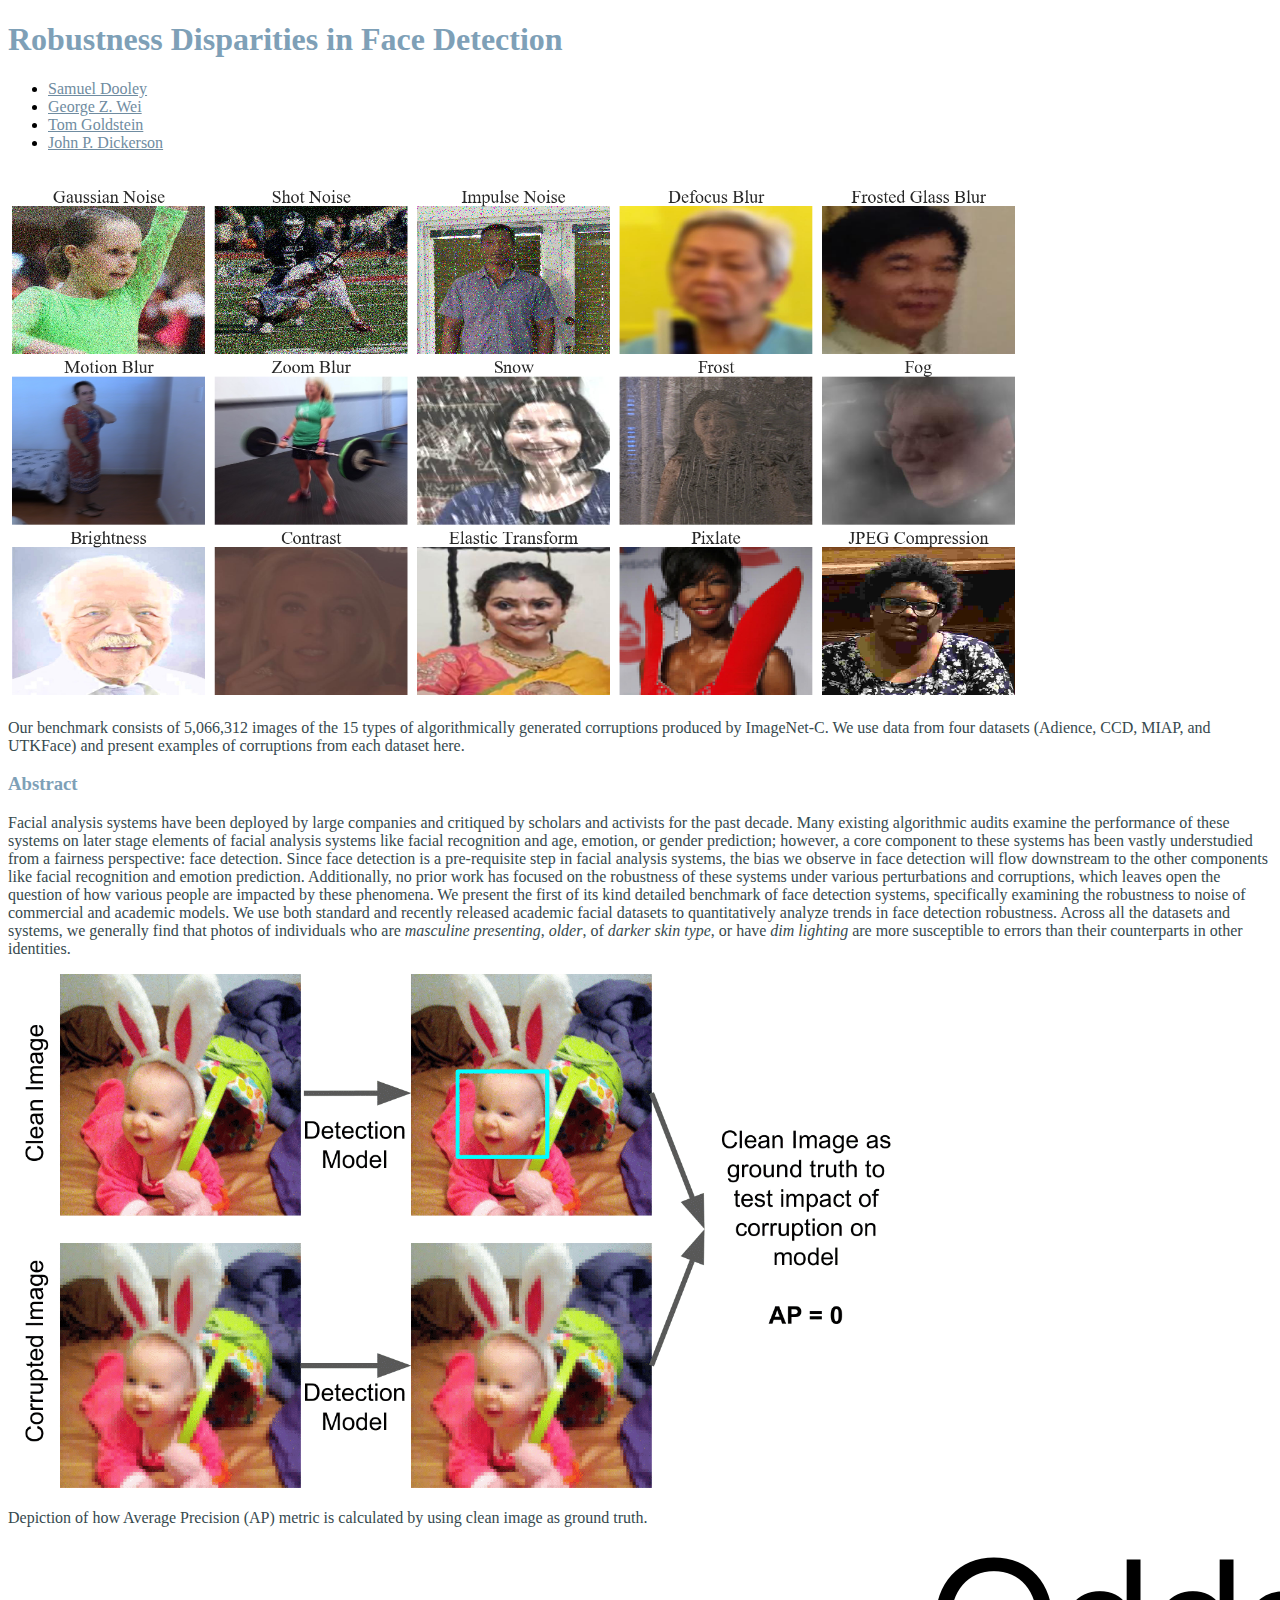
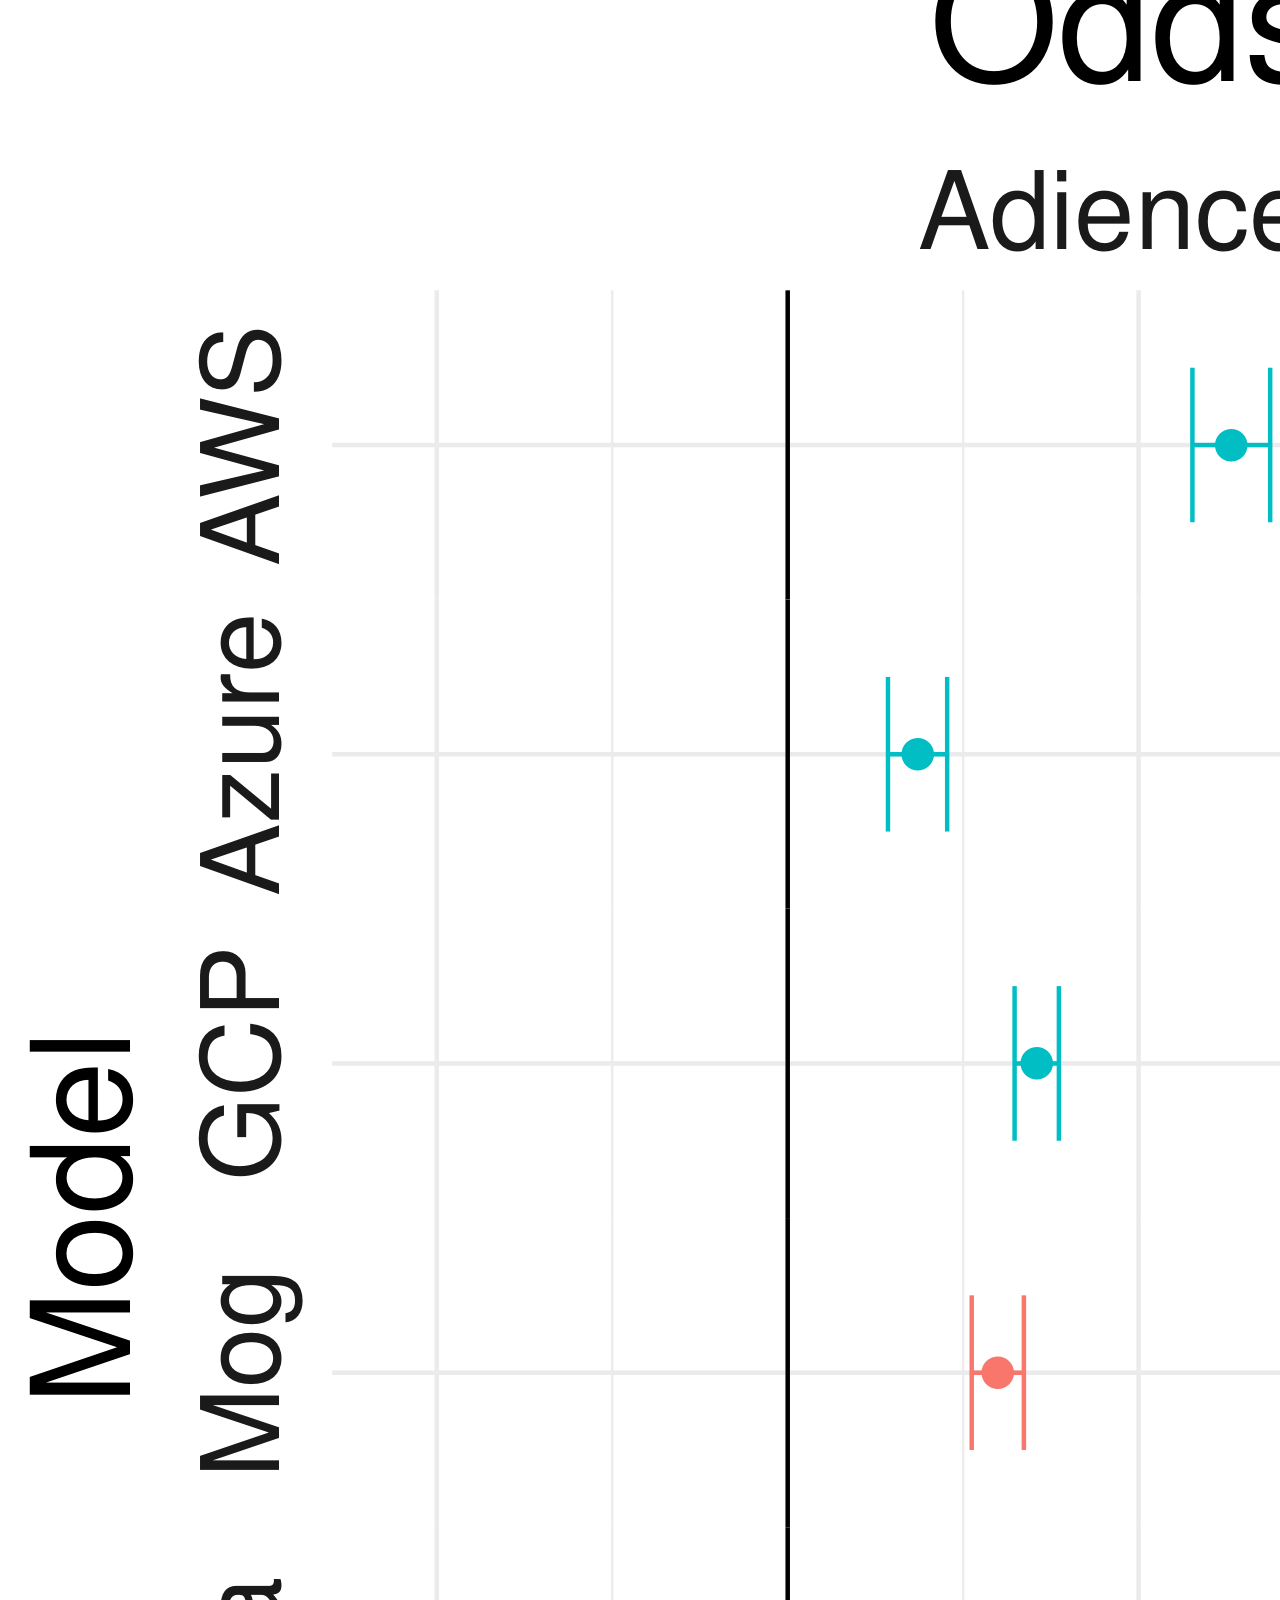
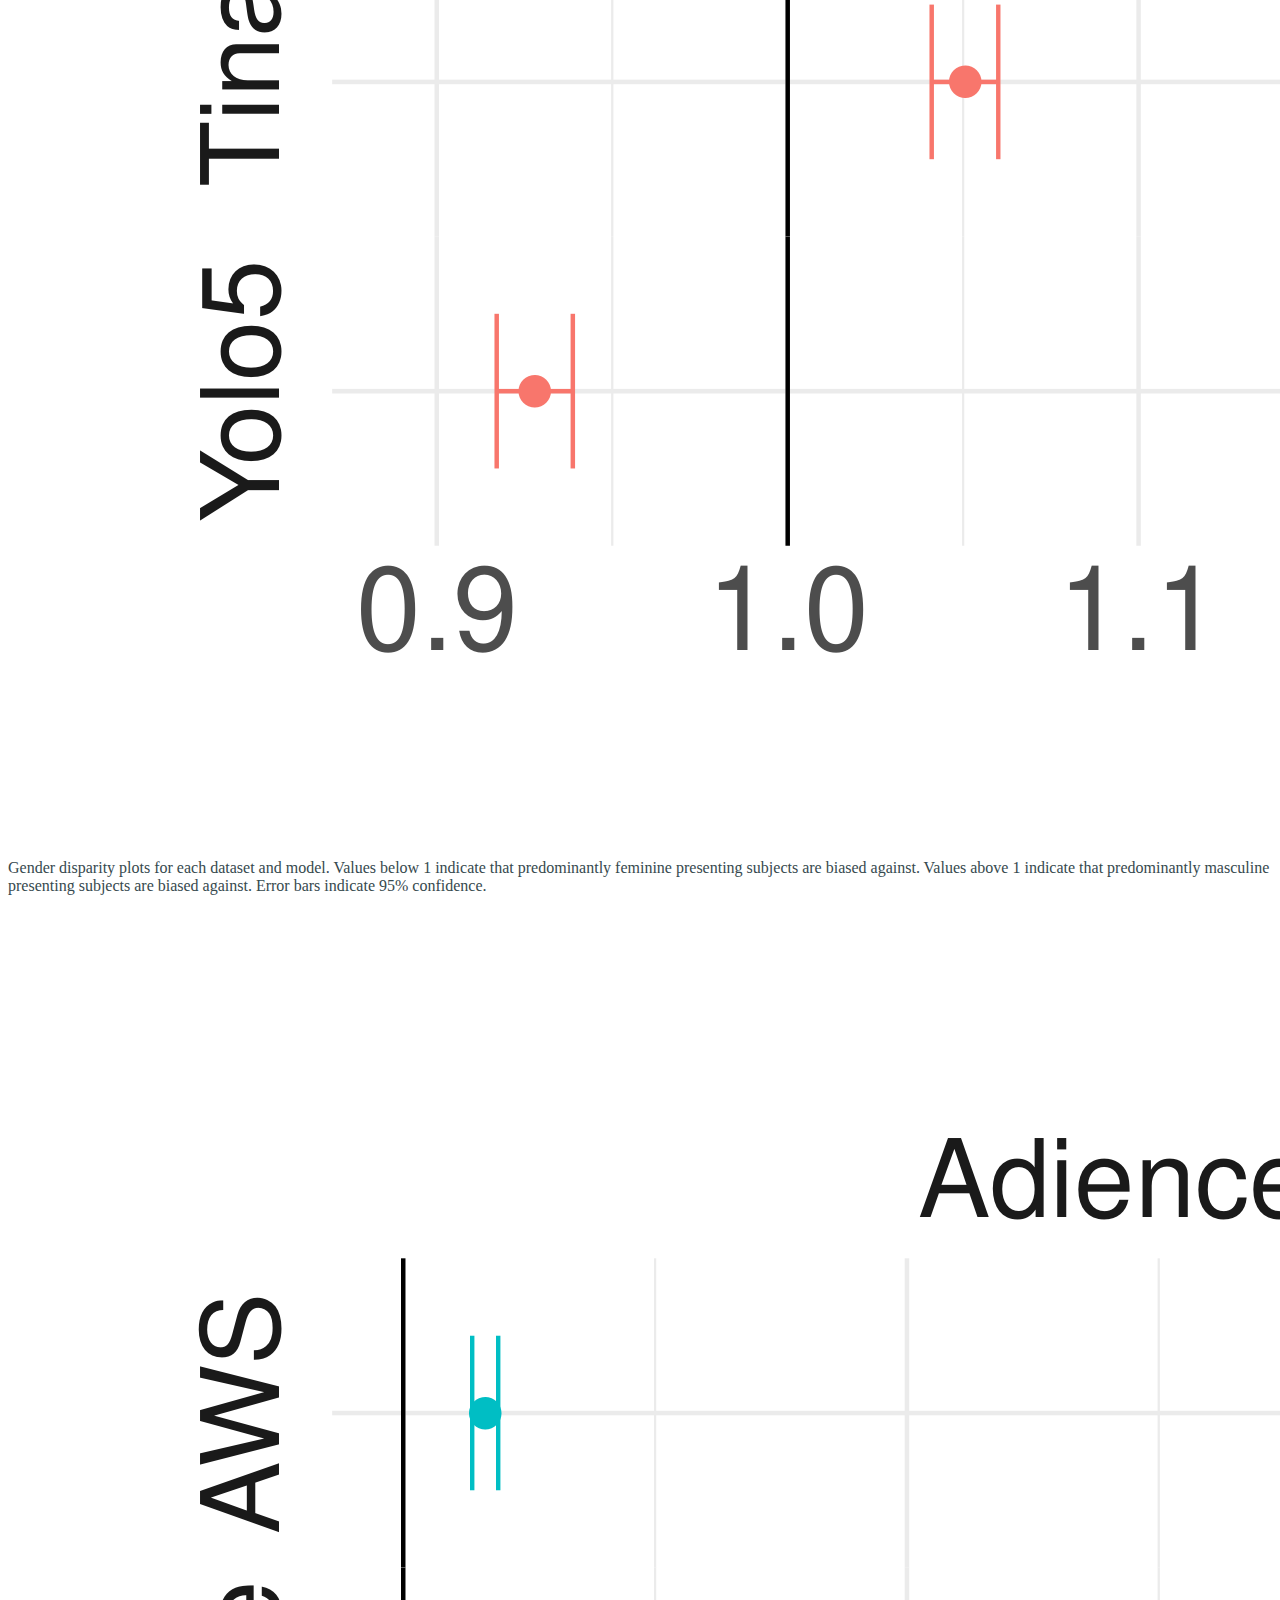
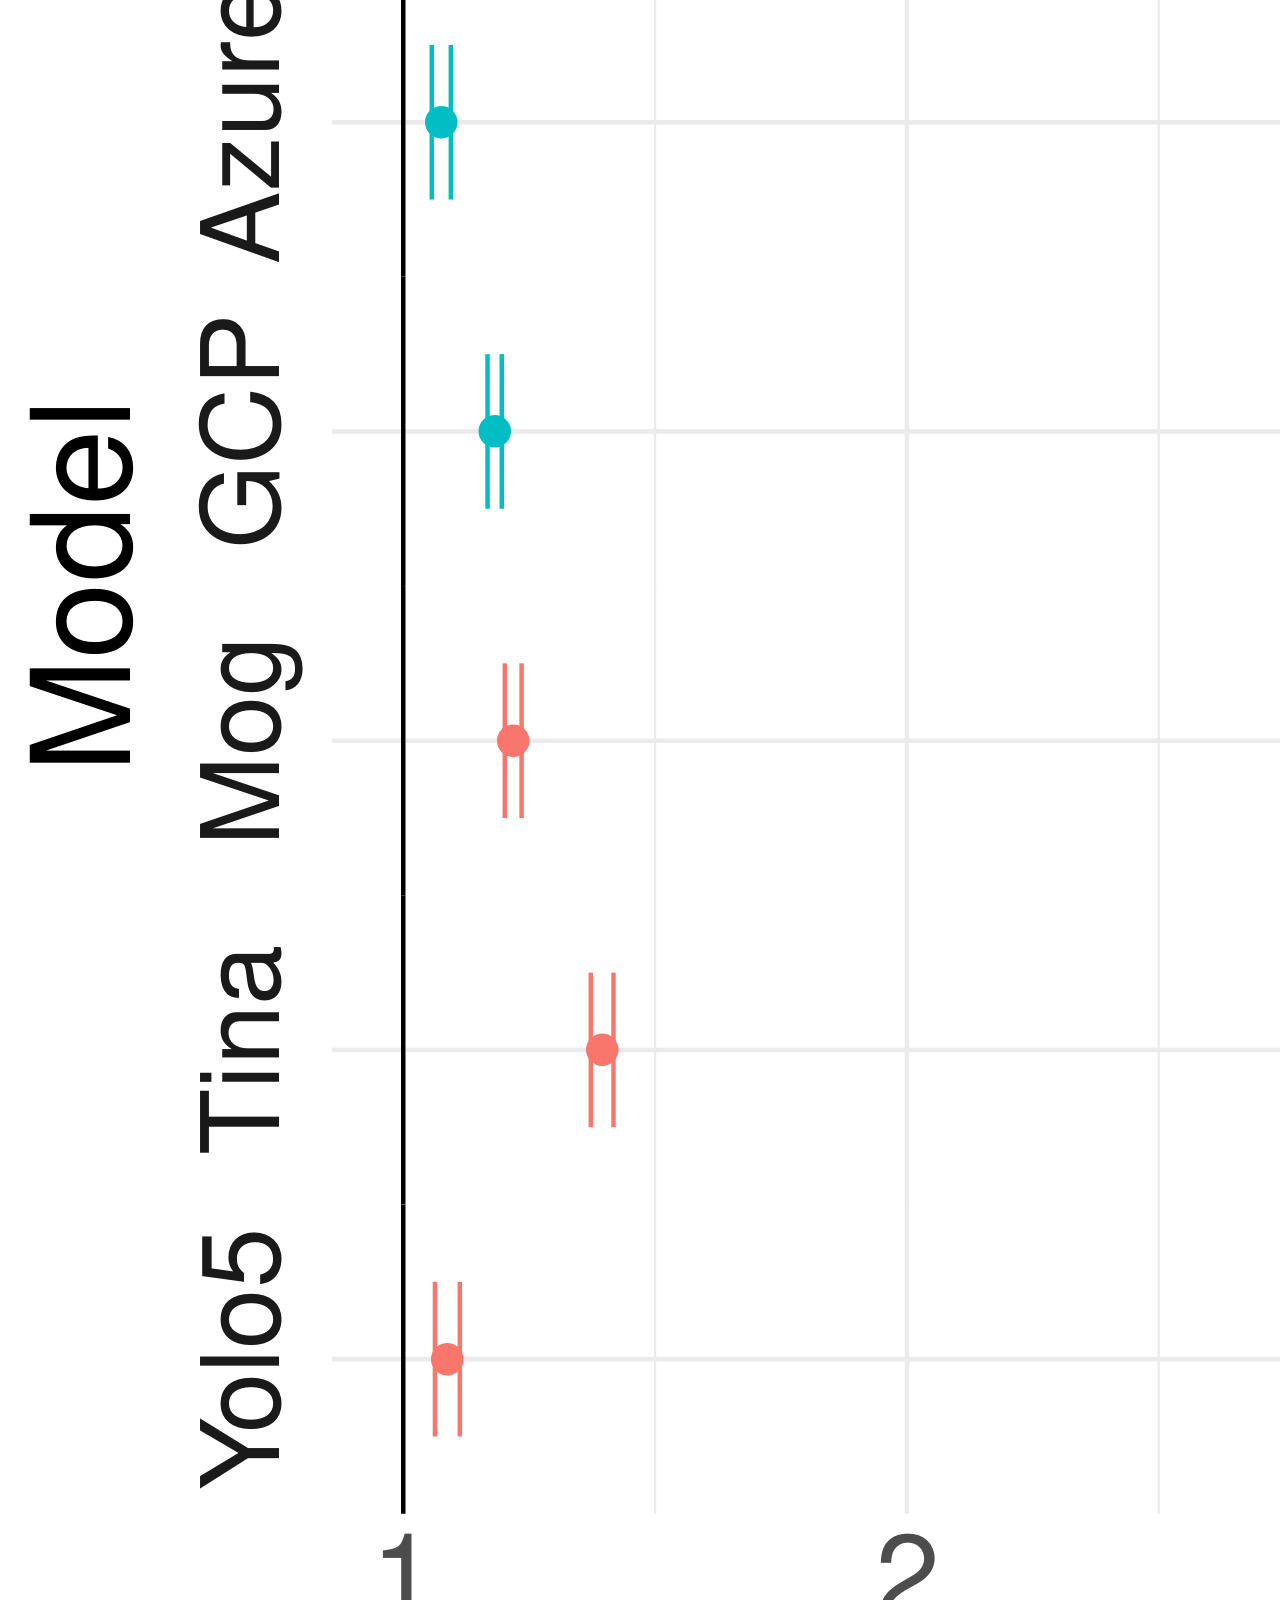
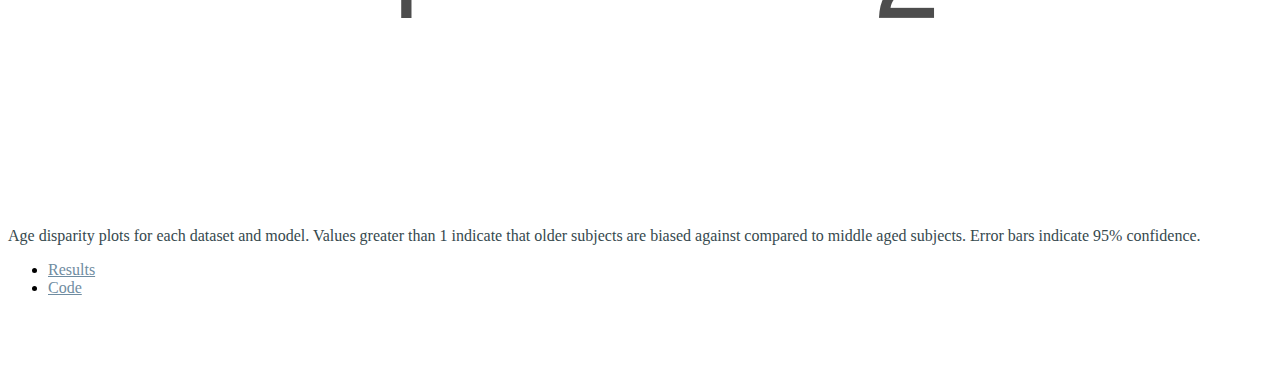
==== docs/index.html @ b77a5ca9 "Aggregated code" ====
<!DOCTYPE html>
<html lang="en">
  <head>
    <meta charset="UTF-8" />
    <meta http-equiv="X-UA-Compatible" content="IE=edge" />
    <meta name="viewport" content="width=device-width, initial-scale=1.0" />

    <!-- Bootstrap 5 -->
    <link
      href="https://cdn.jsdelivr.net/npm/bootstrap@5.0.2/dist/css/bootstrap.min.css"
      rel="stylesheet"
      integrity="sha384-EVSTQN3/azprG1Anm3QDgpJLIm9Nao0Yz1ztcQTwFspd3yD65VohhpuuCOmLASjC"
      crossorigin="anonymous"
    />
    <script
      src="https://cdn.jsdelivr.net/npm/bootstrap@5.0.2/dist/js/bootstrap.bundle.min.js"
      integrity="sha384-MrcW6ZMFYlzcLA8Nl+NtUVF0sA7MsXsP1UyJoMp4YLEuNSfAP+JcXn/tWtIaxVXM"
      crossorigin="anonymous"
      defer
    ></script>

    <!-- Additional styles -->
    <link rel="stylesheet" href="./styles.css" />
  </head>

  <body>
    <div class="container">
      <div class="row justify-content-center">
        <h1 class="display-5 text-center">
          Robustness Disparities in Face Detection
        </h1>
        <div class="col-12 col-sm-7">
          <ul class="nav nav-fill">
            <li class="nav-item">
              <a class="nav-link" href="http://www.cs.umd.edu/~sdooley1/">
                Samuel Dooley
              </a>
            </li>
            <li class="nav-item">
              <a
                class="nav-link"
                href="https://www.linkedin.com/in/gzhihongwei/"
              >
                George Z. Wei
              </a>
            </li>
            <li class="nav-item">
              <a class="nav-link" href="https://www.cs.umd.edu/~tomg/"
                >Tom Goldstein</a
              >
            </li>
            <li class="nav-item">
              <a class="nav-link" href="http://jpdickerson.com">
                John P. Dickerson
              </a>
            </li>
          </ul>
          <br />
          <img
            src="./figures/combined.png"
            alt="Figure showing the different corruptions used"
            class="img-fluid mx-auto d-block"
            style="max-width: 80%"
          />
          <p class="text-muted fst-italic">
            Our benchmark consists of 5,066,312 images of the 15 types of
            algorithmically generated corruptions produced by ImageNet-C. We use
            data from four datasets (Adience, CCD, MIAP, and UTKFace) and
            present examples of corruptions from each dataset here.
          </p>
          <h3 class="display-6 text-center">Abstract</h3>
          <p class="fs-5">
            Facial analysis systems have been deployed by large companies and
            critiqued by scholars and activists for the past decade. Many
            existing algorithmic audits examine the performance of these systems
            on later stage elements of facial analysis systems like facial
            recognition and age, emotion, or gender prediction; however, a core
            component to these systems has been vastly understudied from a
            fairness perspective: face detection. Since face detection is a
            pre-requisite step in facial analysis systems, the bias we observe
            in face detection will flow downstream to the other components like
            facial recognition and emotion prediction. Additionally, no prior
            work has focused on the robustness of these systems under various
            perturbations and corruptions, which leaves open the question of how
            various people are impacted by these phenomena. We present the first
            of its kind detailed benchmark of face detection systems,
            specifically examining the robustness to noise of commercial and
            academic models. We use both standard and recently released academic
            facial datasets to quantitatively analyze trends in face detection
            robustness. Across all the datasets and systems, we generally find
            that photos of individuals who are <em>masculine presenting</em>,
            <em>older</em>, of <em>darker skin type</em>, or have
            <em>dim lighting</em> are more susceptible to errors than their
            counterparts in other identities.
          </p>

          <img
            src="./figures/AP.png"
            alt="Figure explaining the Average Precision metric used"
            class="img-fluid mx-auto d-block"
            style="max-width: 70%"
          />
          <p class="text-muted fst-italic">
            Depiction of how Average Precision (AP) metric is calculated by
            using clean image as ground truth.
          </p>
          <img
            src="./figures/OR_gender_combined_AP.png"
            alt="Figure showing the odds ratio plots for all systems on all datasets, focusing on gender (gender binary)"
            class="img-fluid mx-auto d-block"
          />
          <p class="text-muted fst-italic">
            Gender disparity plots for each dataset and model. Values below 1
            indicate that predominantly feminine presenting subjects are biased
            against. Values above 1 indicate that predominantly masculine
            presenting subjects are biased against. Error bars indicate 95%
            confidence.
          </p>
          <img
            src="./figures/OR_age_combined_AP.png"
            alt="Figure showing the odds ratio plots for all systems on all datasets, focusing on age"
            class="img-fluid mx-auto d-block"
          />
          <p class="text-muted fst-italic">
            Age disparity plots for each dataset and model. Values greater than
            1 indicate that older subjects are biased against compared to middle
            aged subjects. Error bars indicate 95% confidence.
          </p>
          <ul class="nav nav-tabs justify-content-center">
            <li class="nav-item">
              <a class="nav-link" href="./results">Results</a>
            </li>
            <li class="nav-item">
              <a class="nav-link" href="https://github.com/dooleys/robustness">
                Code
              </a>
            </li>
          </ul>
        </div>
      </div>
    </div>
  </body>
</html>
---- docs/styles.css ----
:root {
    --heading: #7EA0B7;
    --link: #6F8CA1;
    --link-active: #597081;
    --caption: #9EB9D1;
    --text: #36494E;
}

.c3-line {
    stroke-width: 2px;
}

.c3-title {
    font-family: var(--bs-font-sans-serif);
    font-size: 20px;
    fill: var(--heading);
}

.domain {
    stroke-width: 1.2px;
    fill: var(--text);
}

.tick {
    font-size: 14px;
    fill: var(--text);
}

.c3-legend-item text {
    fill: var(--text);
}

.display-7 {
    font-size: calc(1.325rem + 1vw);
    font-weight: 300;
    line-height: 1.2;
}

body {
    padding-bottom: 50px;
}

.nav-tabs {
    border-bottom: 0;
}

.nav-tabs .nav-link {
    border-radius: 0.25rem;
}

[class*="display-"] {
    color: var(--heading);
}

.nav-link {
    color: var(--link);
}

.nav-link:active, .nav-link:hover {
    color: var(--link-active);
}

p, .form-control {
    color: var(--text);
}
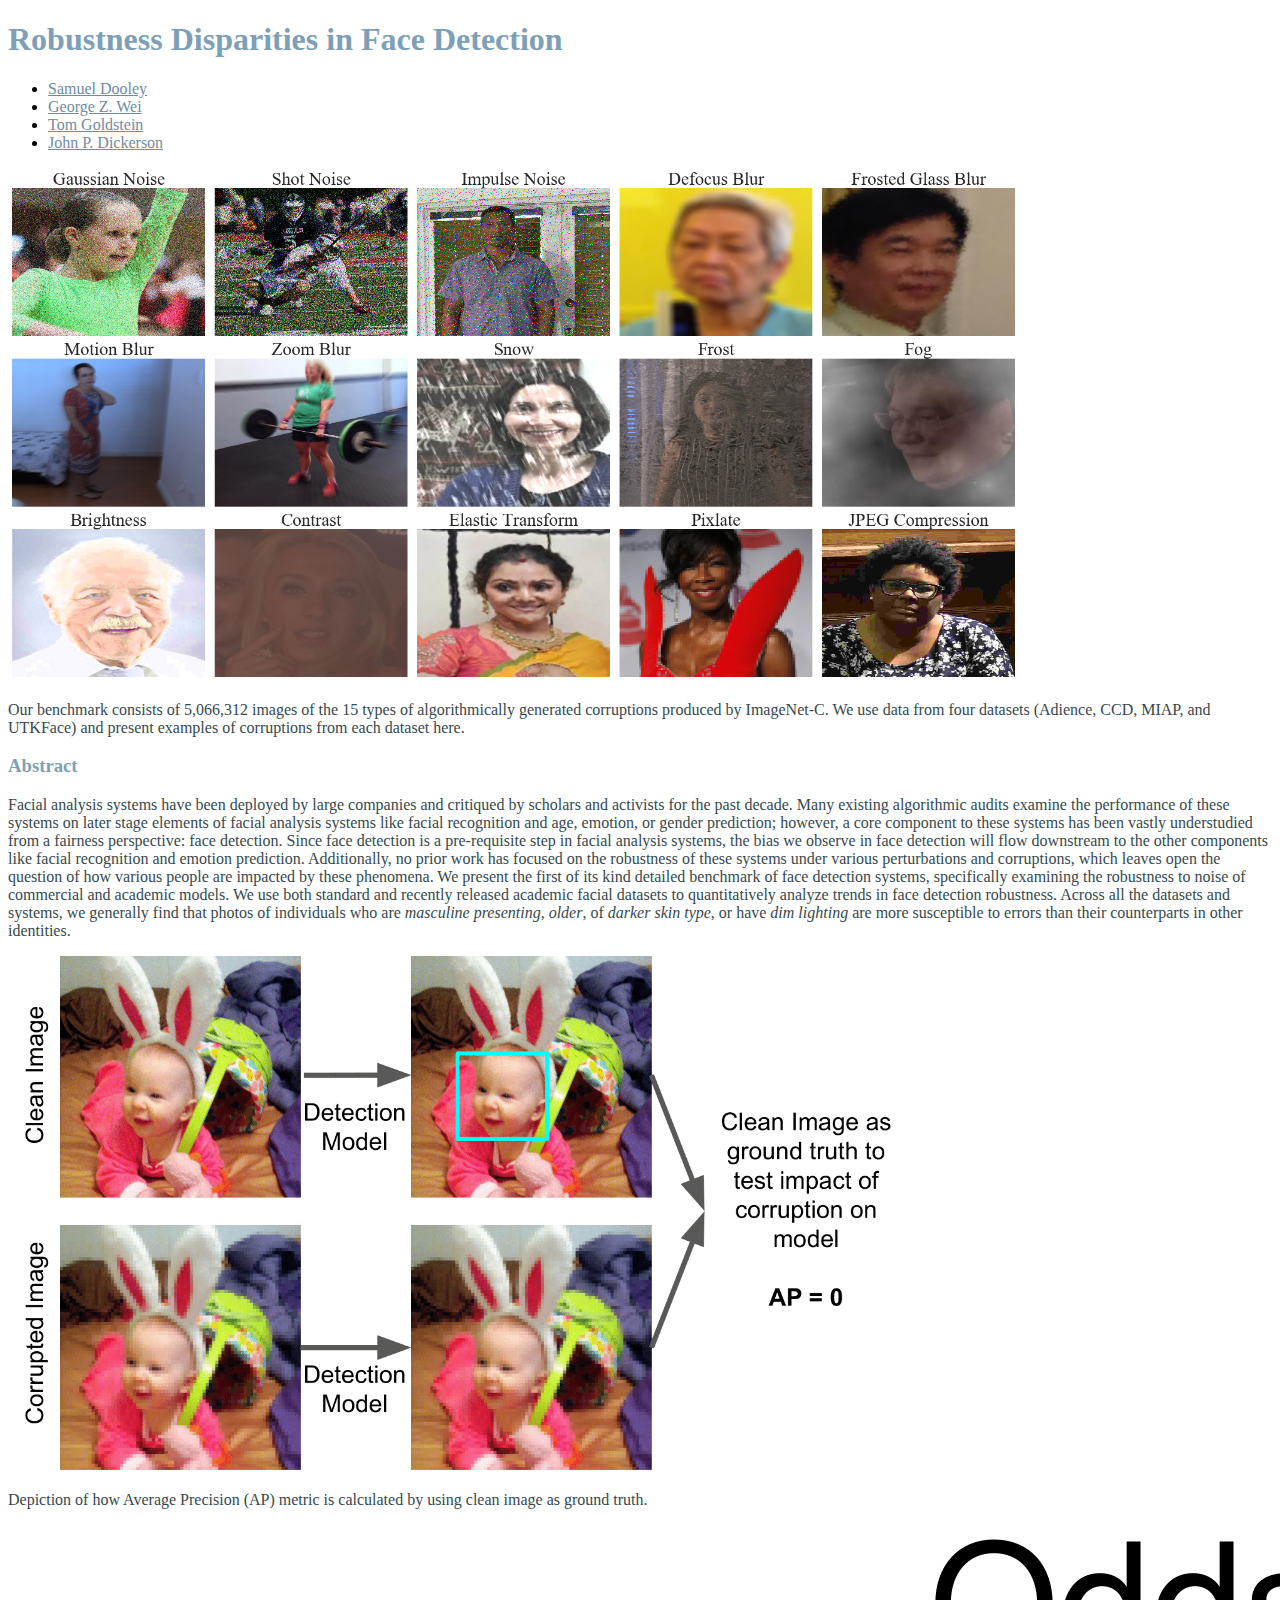
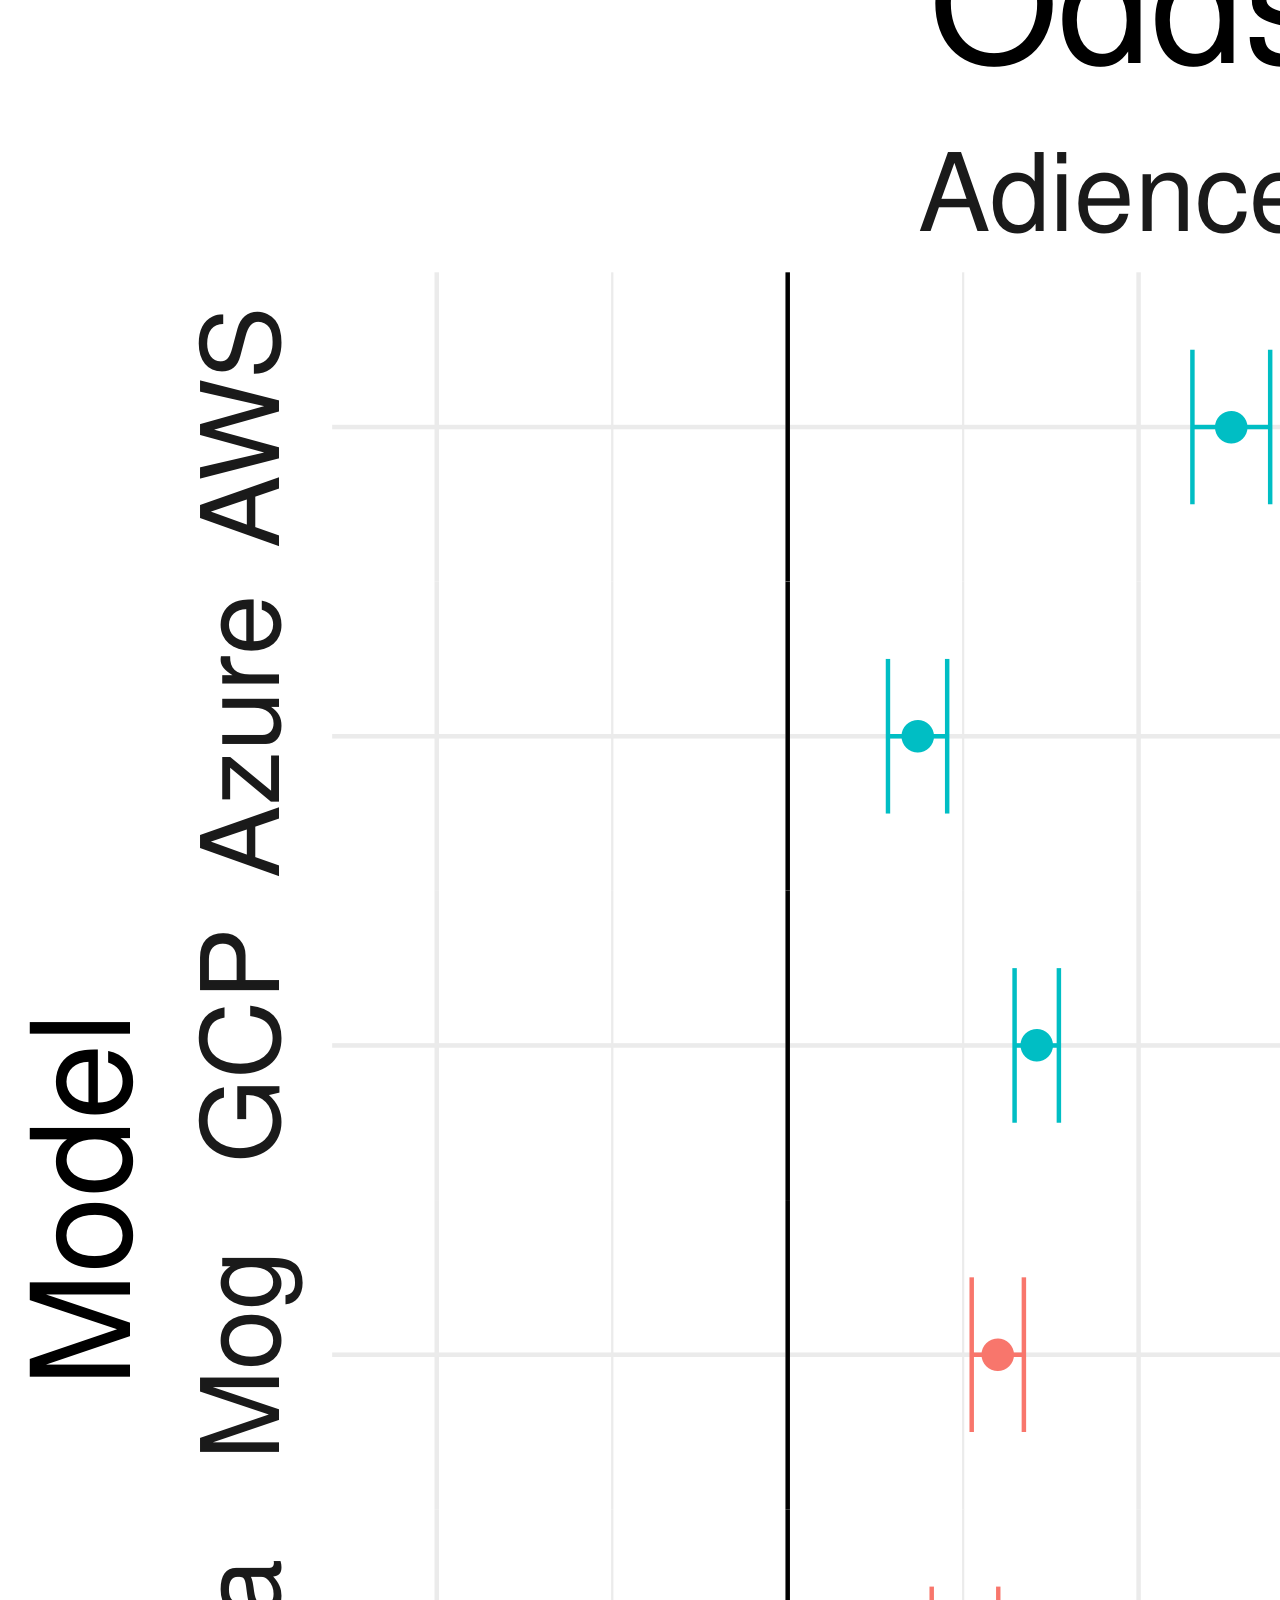
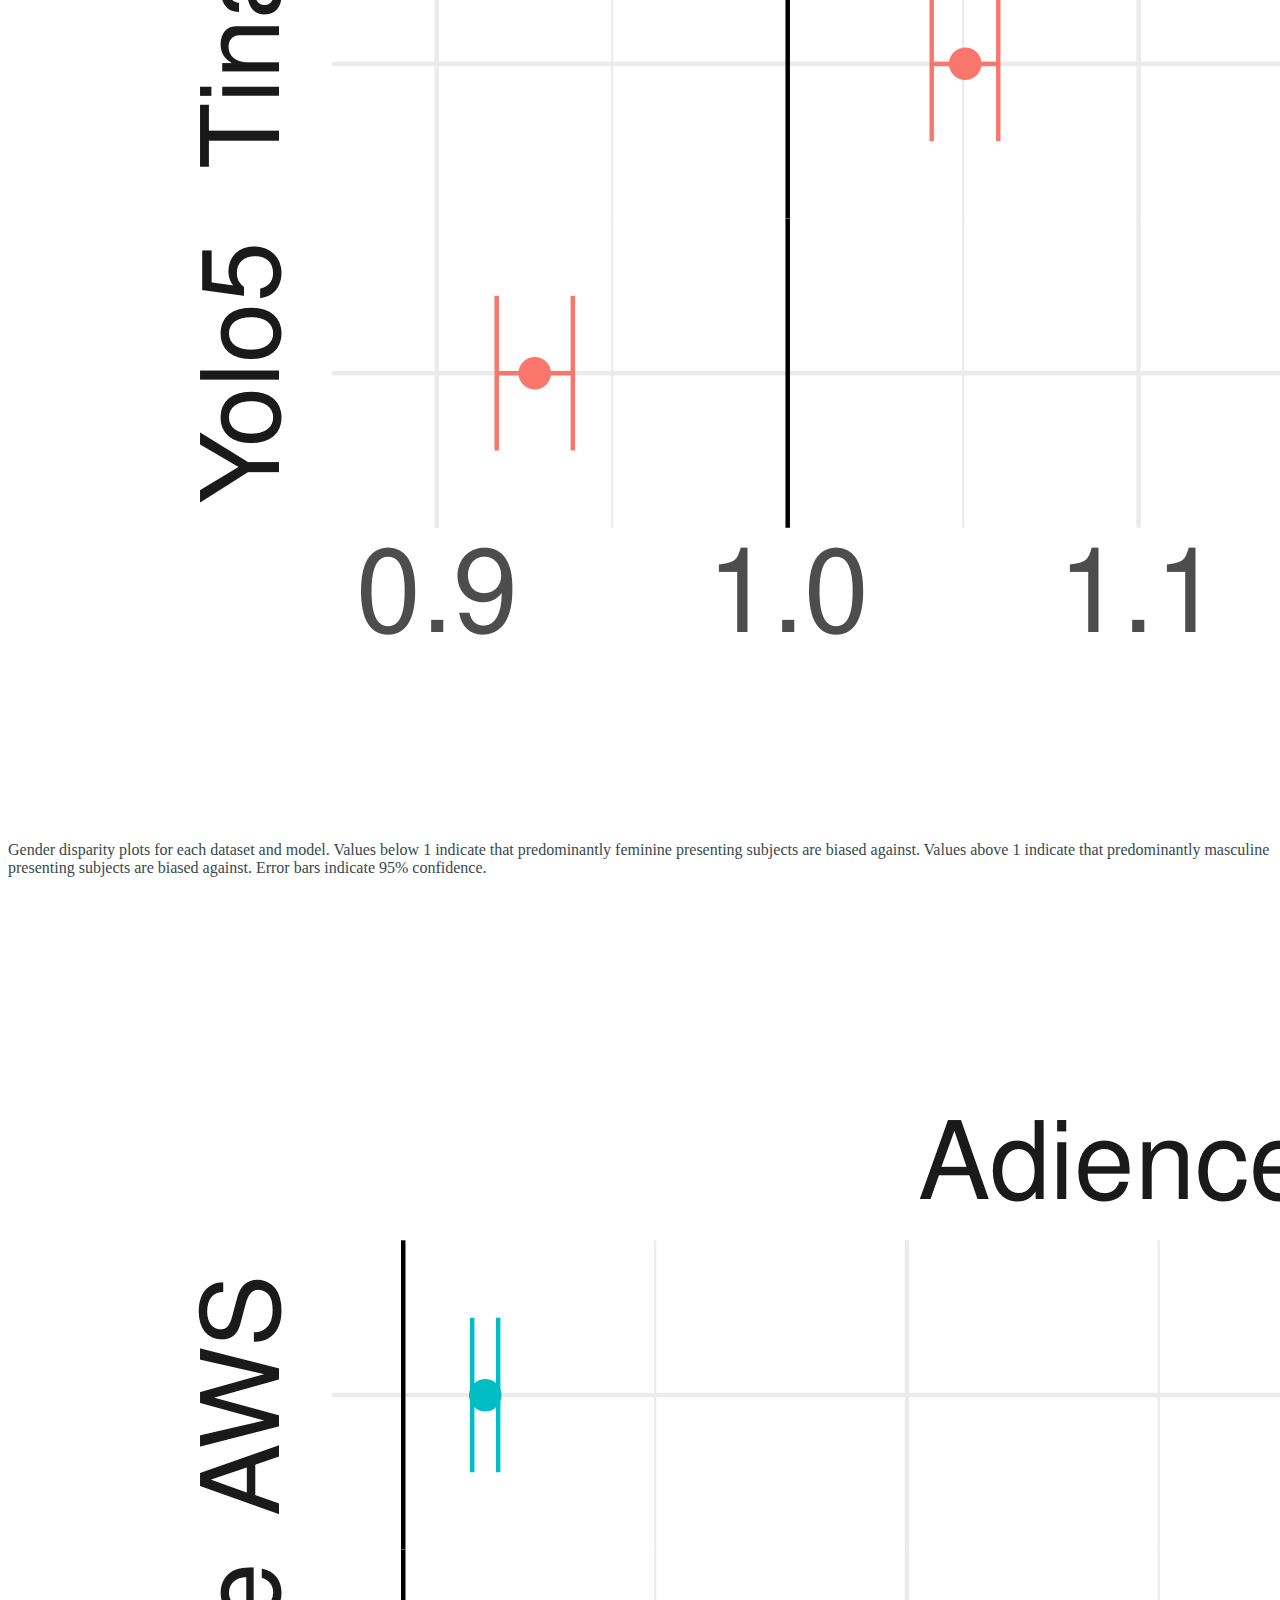
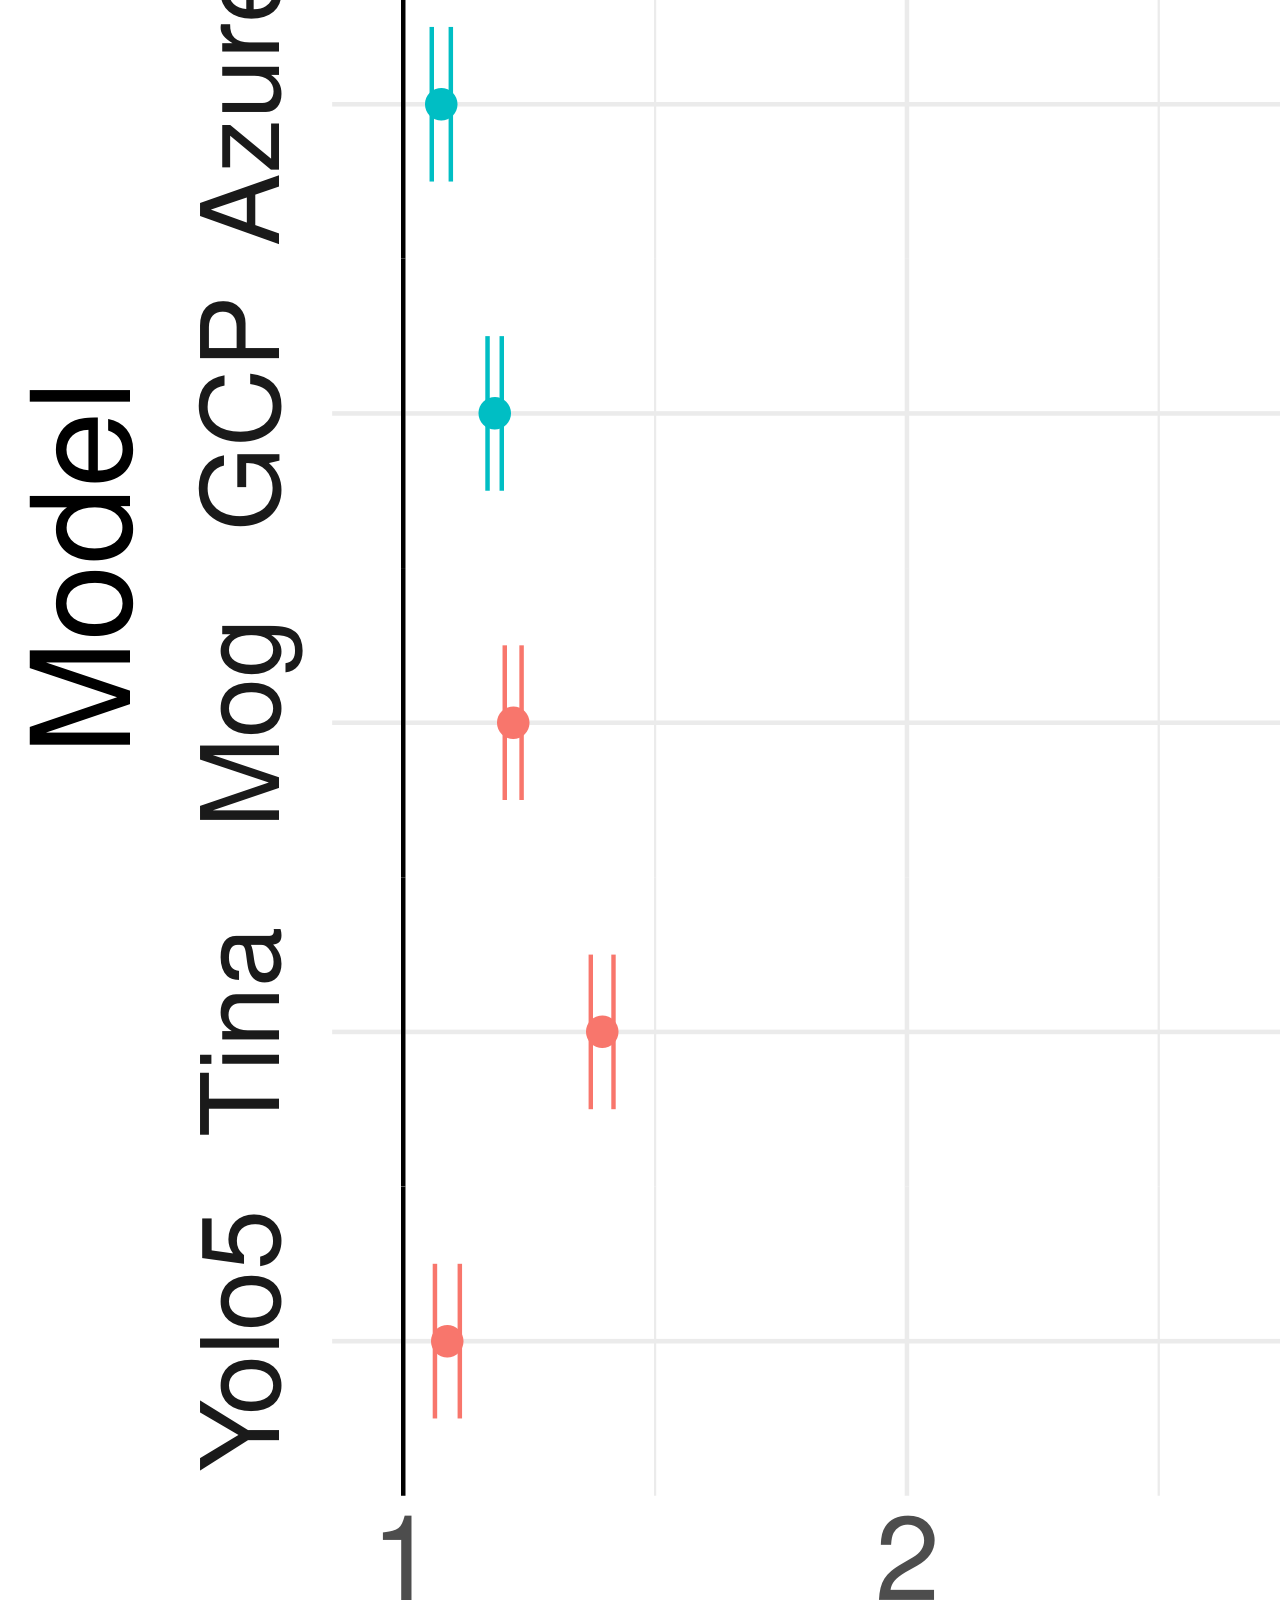
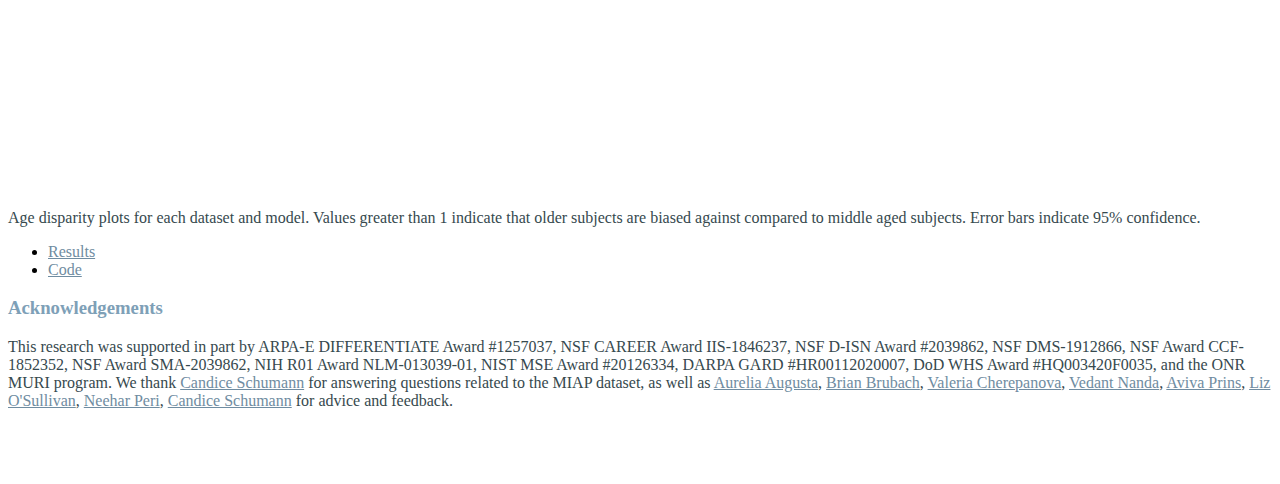
==== commit 36649905: "Updated CSS and added acknowledgements" ====
--- a/docs/index.html
+++ b/docs/index.html
@@ -32,30 +32,32 @@
         <div class="col-12 col-sm-7">
           <ul class="nav nav-fill">
             <li class="nav-item">
-              <a class="nav-link" href="http://www.cs.umd.edu/~sdooley1/">
-                Samuel Dooley
-              </a>
+              <a
+                class="nav-link robustness-link"
+                href="http://www.cs.umd.edu/~sdooley1/"
+                >Samuel Dooley</a
+              >
             </li>
             <li class="nav-item">
               <a
-                class="nav-link"
+                class="nav-link robustness-link"
                 href="https://www.linkedin.com/in/gzhihongwei/"
+                >George Z. Wei</a
               >
-                George Z. Wei
-              </a>
             </li>
             <li class="nav-item">
-              <a class="nav-link" href="https://www.cs.umd.edu/~tomg/"
+              <a
+                class="nav-link robustness-link"
+                href="https://www.cs.umd.edu/~tomg/"
                 >Tom Goldstein</a
               >
             </li>
             <li class="nav-item">
-              <a class="nav-link" href="http://jpdickerson.com">
-                John P. Dickerson
-              </a>
+              <a class="nav-link robustness-link" href="http://jpdickerson.com"
+                >John P. Dickerson</a
+              >
             </li>
           </ul>
-          <br />
           <img
             src="./figures/combined.png"
             alt="Figure showing the different corruptions used"
@@ -128,14 +130,54 @@
           </p>
           <ul class="nav nav-tabs justify-content-center">
             <li class="nav-item">
-              <a class="nav-link" href="./results">Results</a>
+              <a class="nav-link robustness-link" href="./results">Results</a>
             </li>
             <li class="nav-item">
-              <a class="nav-link" href="https://github.com/dooleys/robustness">
-                Code
-              </a>
+              <a
+                class="nav-link robustness-link"
+                href="https://github.com/dooleys/robustness"
+                >Code</a
+              >
             </li>
           </ul>
+          <h3 class="display-6 text-center">Acknowledgements</h3>
+          <p class="fs-5">
+            This research was supported in part by ARPA-E DIFFERENTIATE Award
+            #1257037, NSF CAREER Award IIS-1846237, NSF D-ISN Award #2039862,
+            NSF DMS-1912866, NSF Award CCF-1852352, NSF Award SMA-2039862, NIH
+            R01 Award NLM-013039-01, NIST MSE Award #20126334, DARPA GARD
+            #HR00112020007, DoD WHS Award #HQ003420F0035, and the ONR MURI
+            program. We thank
+            <a class="robustness-link" href="https://www.cs.umd.edu/~schumann/"
+              >Candice Schumann</a
+            >
+            for answering questions related to the MIAP dataset, as well as
+            <a href="https://www.aeva.dev/" class="robustness-link"
+              >Aurelia Augusta</a
+            >,
+            <a href="https://bbrubach.github.io/" class="robustness-link"
+              >Brian Brubach</a
+            >,
+            <a href="https://www.vcherepanova.com/" class="robustness-link"
+              >Valeria Cherepanova</a
+            >,
+            <a href="hhttps://nvedant07.github.io/" class="robustness-link"
+              >Vedant Nanda</a
+            >,
+            <a href="https://avivaprins.com/" class="robustness-link"
+              >Aviva Prins</a
+            >,
+            <a href="https://www.lizjosullivan.com/" class="robustness-link"
+              >Liz O'Sullivan</a
+            >,
+            <a href="http://www.neeharperi.com/" class="robustness-link"
+              >Neehar Peri</a
+            >,
+            <a class="robustness-link" href="https://www.cs.umd.edu/~schumann/"
+              >Candice Schumann</a
+            >
+            for advice and feedback.
+          </p>
         </div>
       </div>
     </div>
--- a/docs/styles.css
+++ b/docs/styles.css
@@ -40,11 +40,15 @@
     padding-bottom: 50px;
 }
 
+.nav {
+    margin-bottom: 1em;
+}
+
 .nav-tabs {
     border-bottom: 0;
 }
 
-.nav-tabs .nav-link {
+.nav-tabs .robustness-link {
     border-radius: 0.25rem;
 }
 
@@ -52,11 +56,11 @@
     color: var(--heading);
 }
 
-.nav-link {
+.robustness-link {
     color: var(--link);
 }
 
-.nav-link:active, .nav-link:hover {
+.robustness-link:active, .robustness-link:hover {
     color: var(--link-active);
 }
 
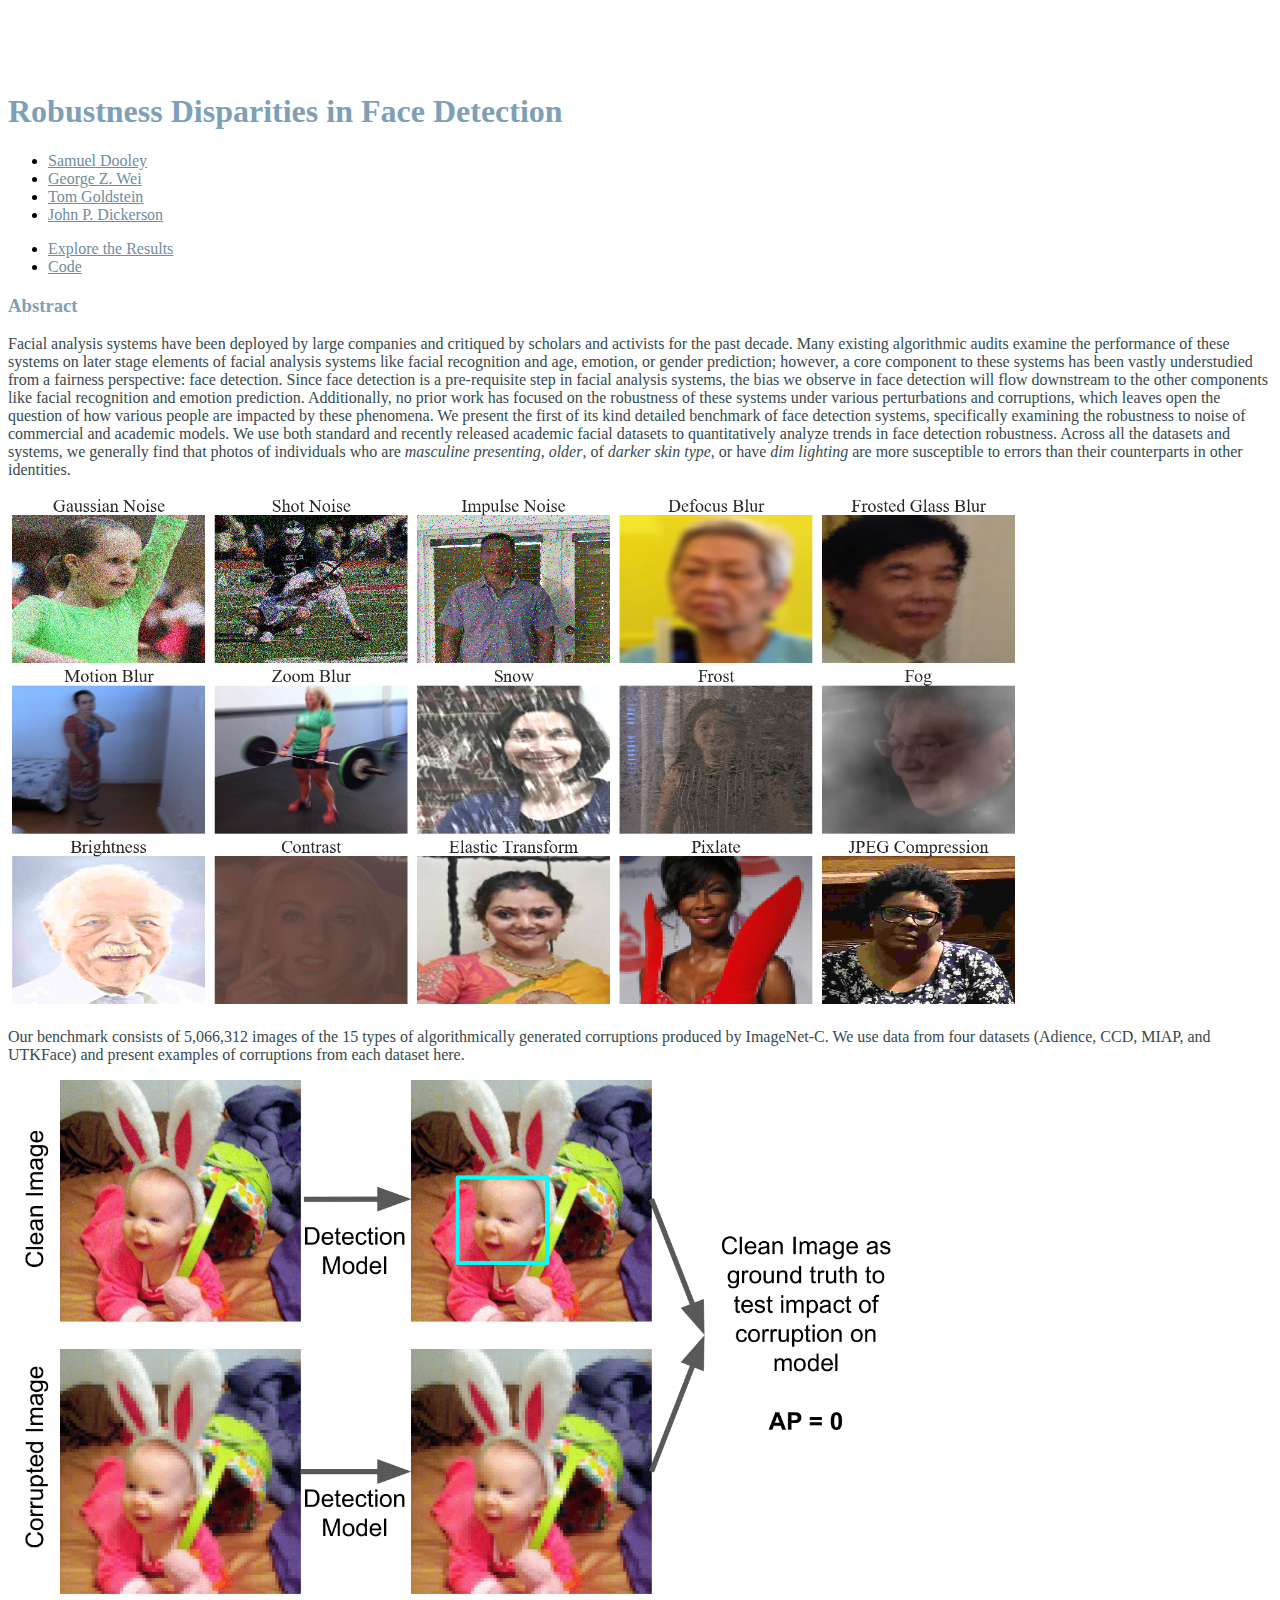
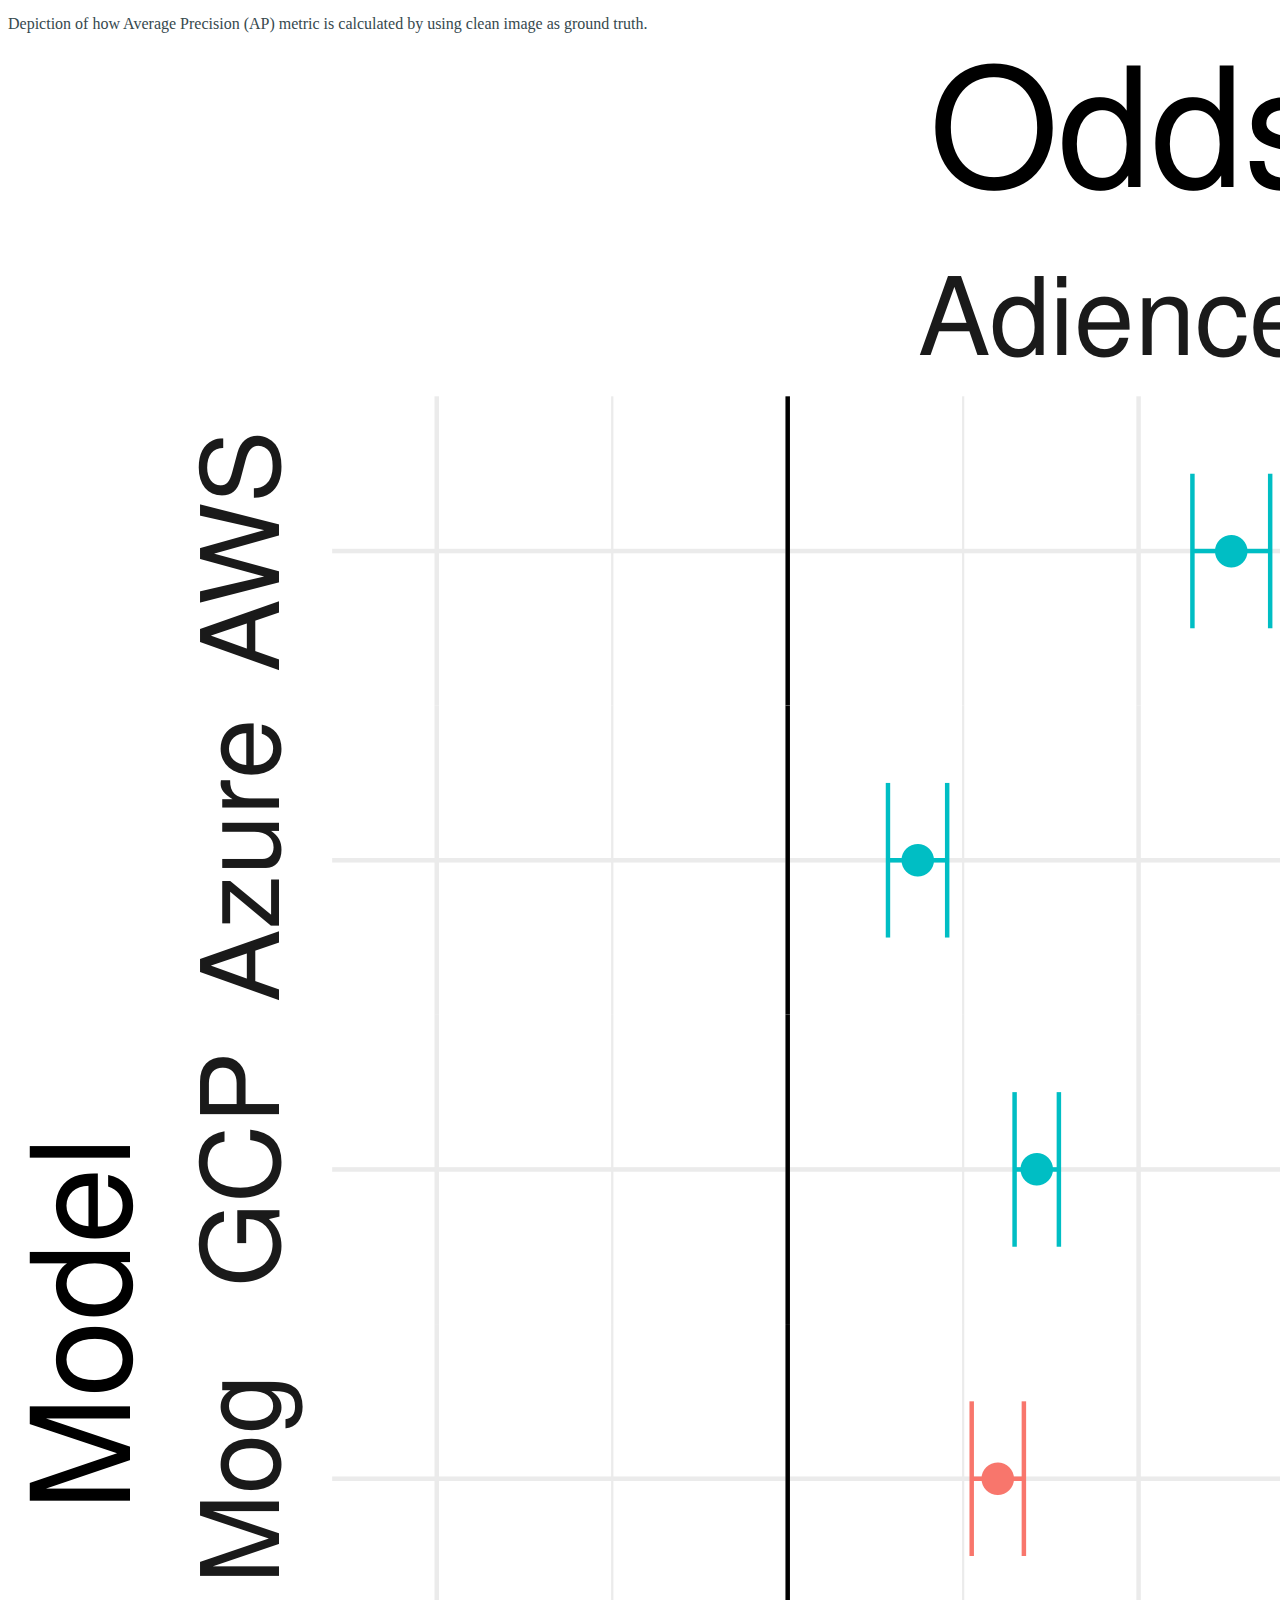
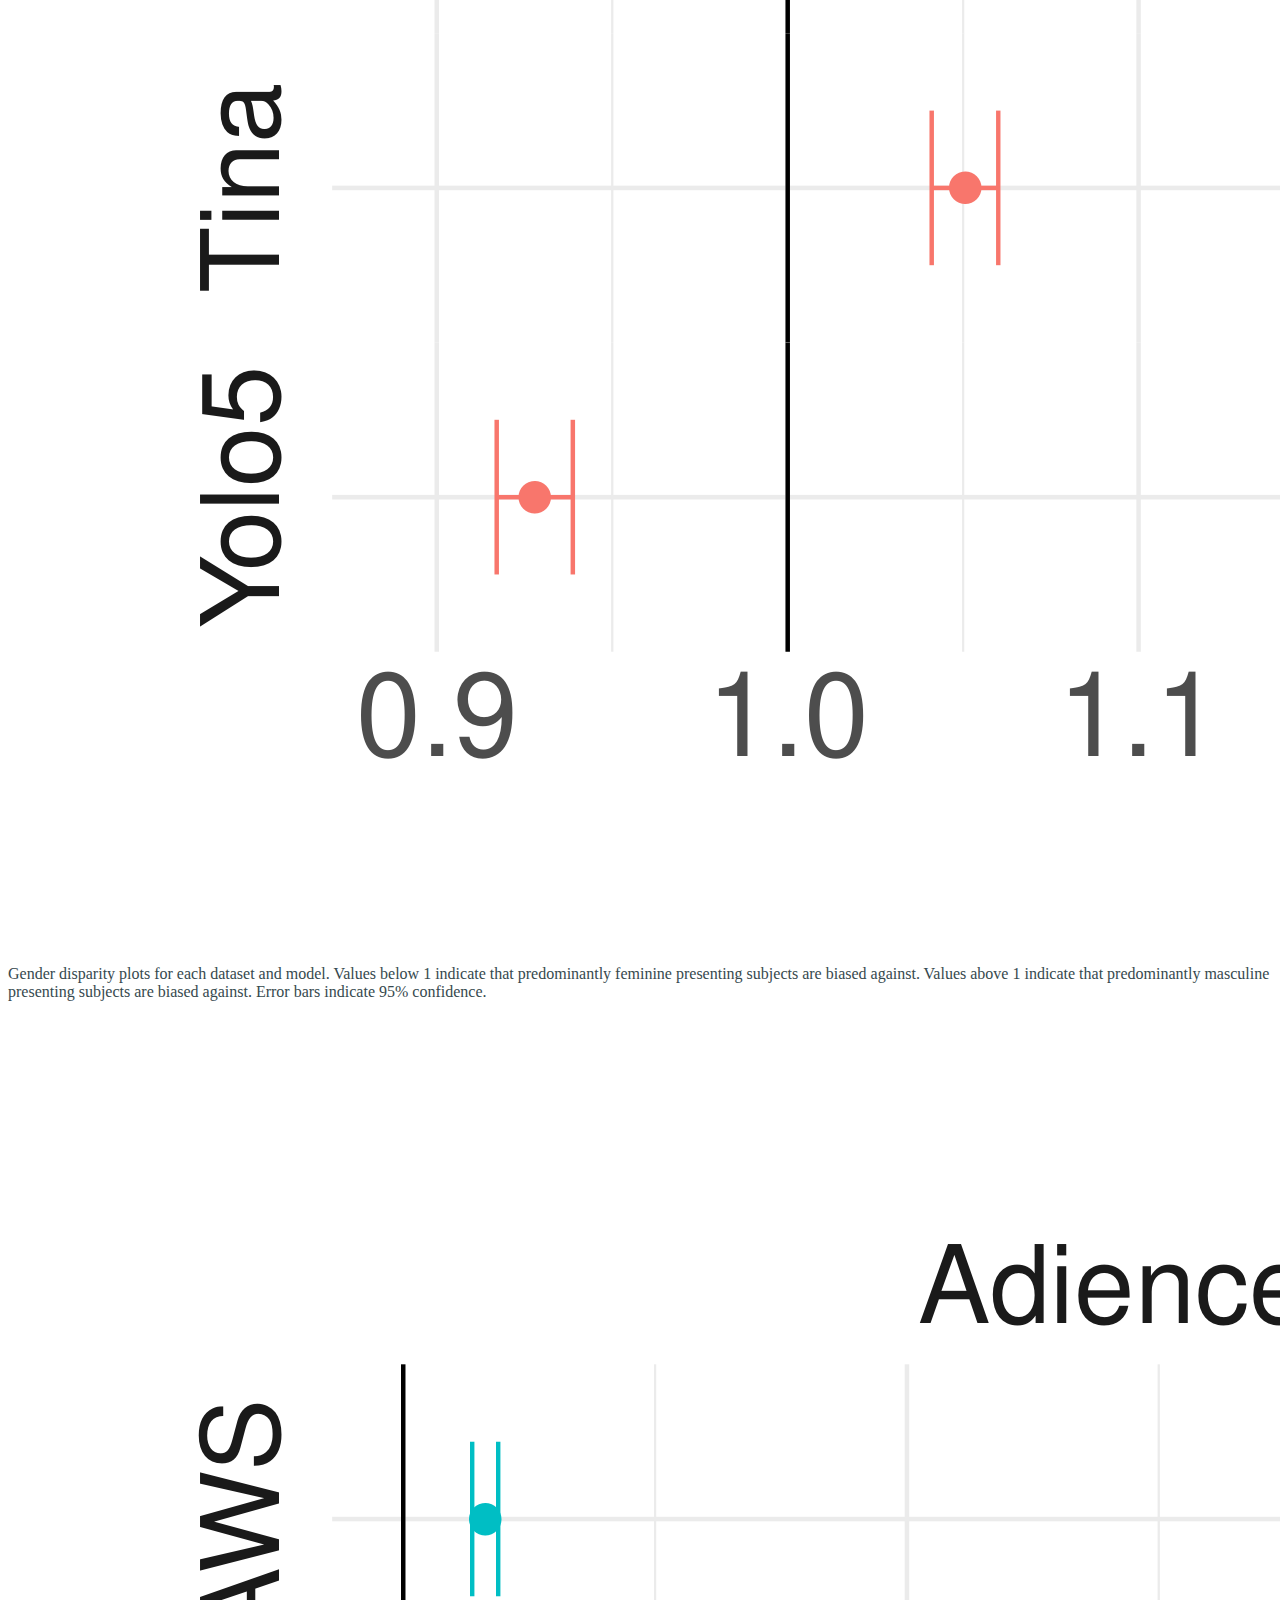
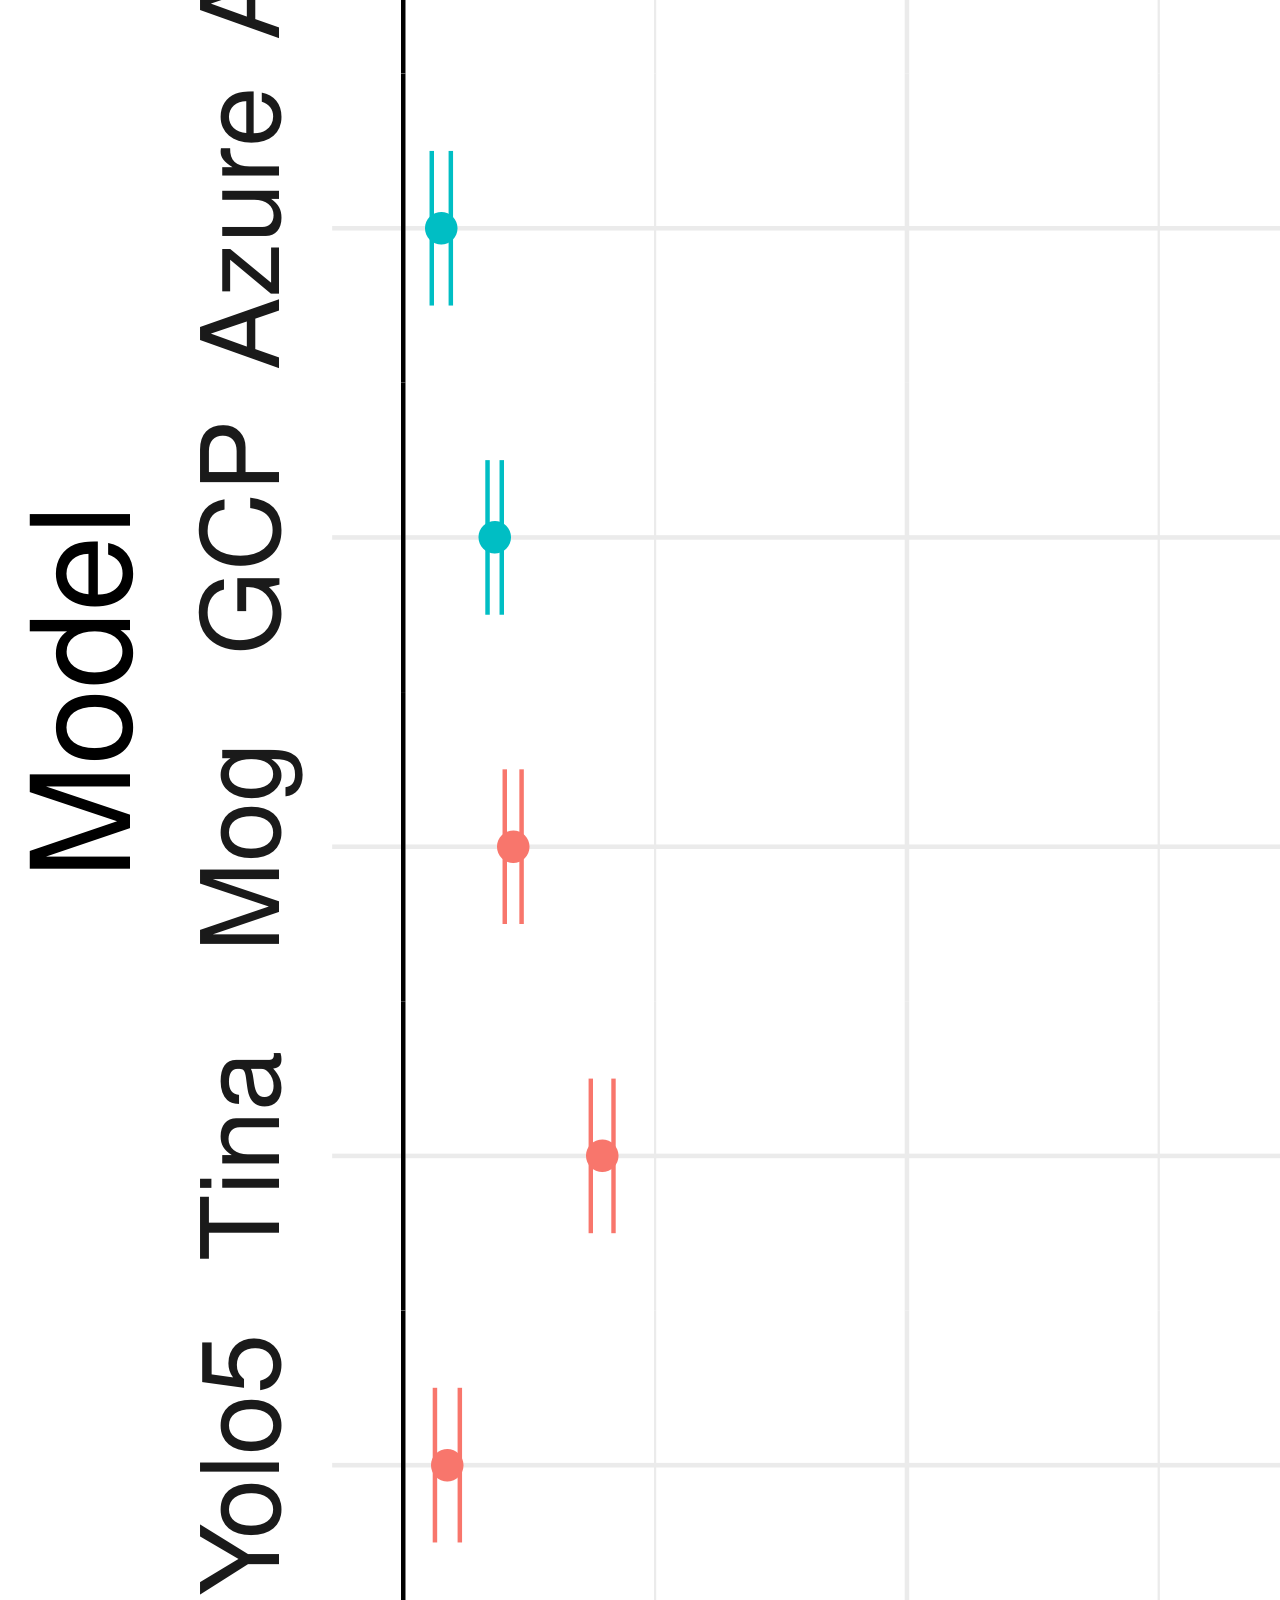
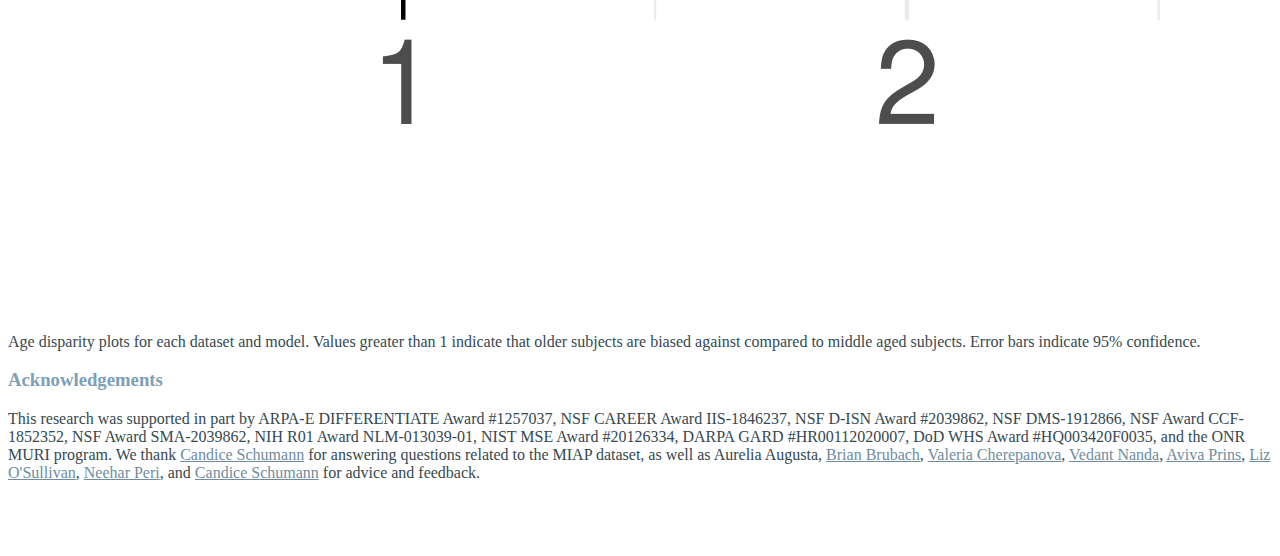
==== commit 8678cecf: "added READMEs" ====
--- a/docs/index.html
+++ b/docs/index.html
@@ -58,18 +58,18 @@
               >
             </li>
           </ul>
-          <img
-            src="./figures/combined.png"
-            alt="Figure showing the different corruptions used"
-            class="img-fluid mx-auto d-block"
-            style="max-width: 80%"
-          />
-          <p class="text-muted fst-italic">
-            Our benchmark consists of 5,066,312 images of the 15 types of
-            algorithmically generated corruptions produced by ImageNet-C. We use
-            data from four datasets (Adience, CCD, MIAP, and UTKFace) and
-            present examples of corruptions from each dataset here.
-          </p>
+          <ul class="nav nav-tabs justify-content-center">
+            <li class="nav-item">
+              <a class="nav-link robustness-link" href="./results">Explore the Results</a>
+            </li>
+            <li class="nav-item">
+              <a
+                class="nav-link robustness-link"
+                href="https://github.com/dooleys/robustness"
+                >Code</a
+              >
+            </li>
+          </ul>
           <h3 class="display-6 text-center">Abstract</h3>
           <p class="fs-5">
             Facial analysis systems have been deployed by large companies and
@@ -96,6 +96,18 @@
             counterparts in other identities.
           </p>
 
+          <img
+            src="./figures/combined.png"
+            alt="Figure showing the different corruptions used"
+            class="img-fluid mx-auto d-block"
+            style="max-width: 80%"
+          />
+          <p class="text-muted fst-italic">
+            Our benchmark consists of 5,066,312 images of the 15 types of
+            algorithmically generated corruptions produced by ImageNet-C. We use
+            data from four datasets (Adience, CCD, MIAP, and UTKFace) and
+            present examples of corruptions from each dataset here.
+          </p>
           <img
             src="./figures/AP.png"
             alt="Figure explaining the Average Precision metric used"
@@ -128,18 +140,8 @@
             1 indicate that older subjects are biased against compared to middle
             aged subjects. Error bars indicate 95% confidence.
           </p>
-          <ul class="nav nav-tabs justify-content-center">
-            <li class="nav-item">
-              <a class="nav-link robustness-link" href="./results">Results</a>
-            </li>
-            <li class="nav-item">
-              <a
-                class="nav-link robustness-link"
-                href="https://github.com/dooleys/robustness"
-                >Code</a
-              >
-            </li>
-          </ul>
+
+
           <h3 class="display-6 text-center">Acknowledgements</h3>
           <p class="fs-5">
             This research was supported in part by ARPA-E DIFFERENTIATE Award
@@ -152,9 +154,7 @@
               >Candice Schumann</a
             >
             for answering questions related to the MIAP dataset, as well as
-            <a href="https://www.aeva.dev/" class="robustness-link"
-              >Aurelia Augusta</a
-            >,
+            Aurelia Augusta,
             <a href="https://bbrubach.github.io/" class="robustness-link"
               >Brian Brubach</a
             >,
@@ -172,7 +172,7 @@
             >,
             <a href="http://www.neeharperi.com/" class="robustness-link"
               >Neehar Peri</a
-            >,
+            >, and
             <a class="robustness-link" href="https://www.cs.umd.edu/~schumann/"
               >Candice Schumann</a
             >
--- a/docs/styles.css
+++ b/docs/styles.css
@@ -38,6 +38,7 @@
 
 body {
     padding-bottom: 50px;
+    padding-top: 5%;
 }
 
 .nav {
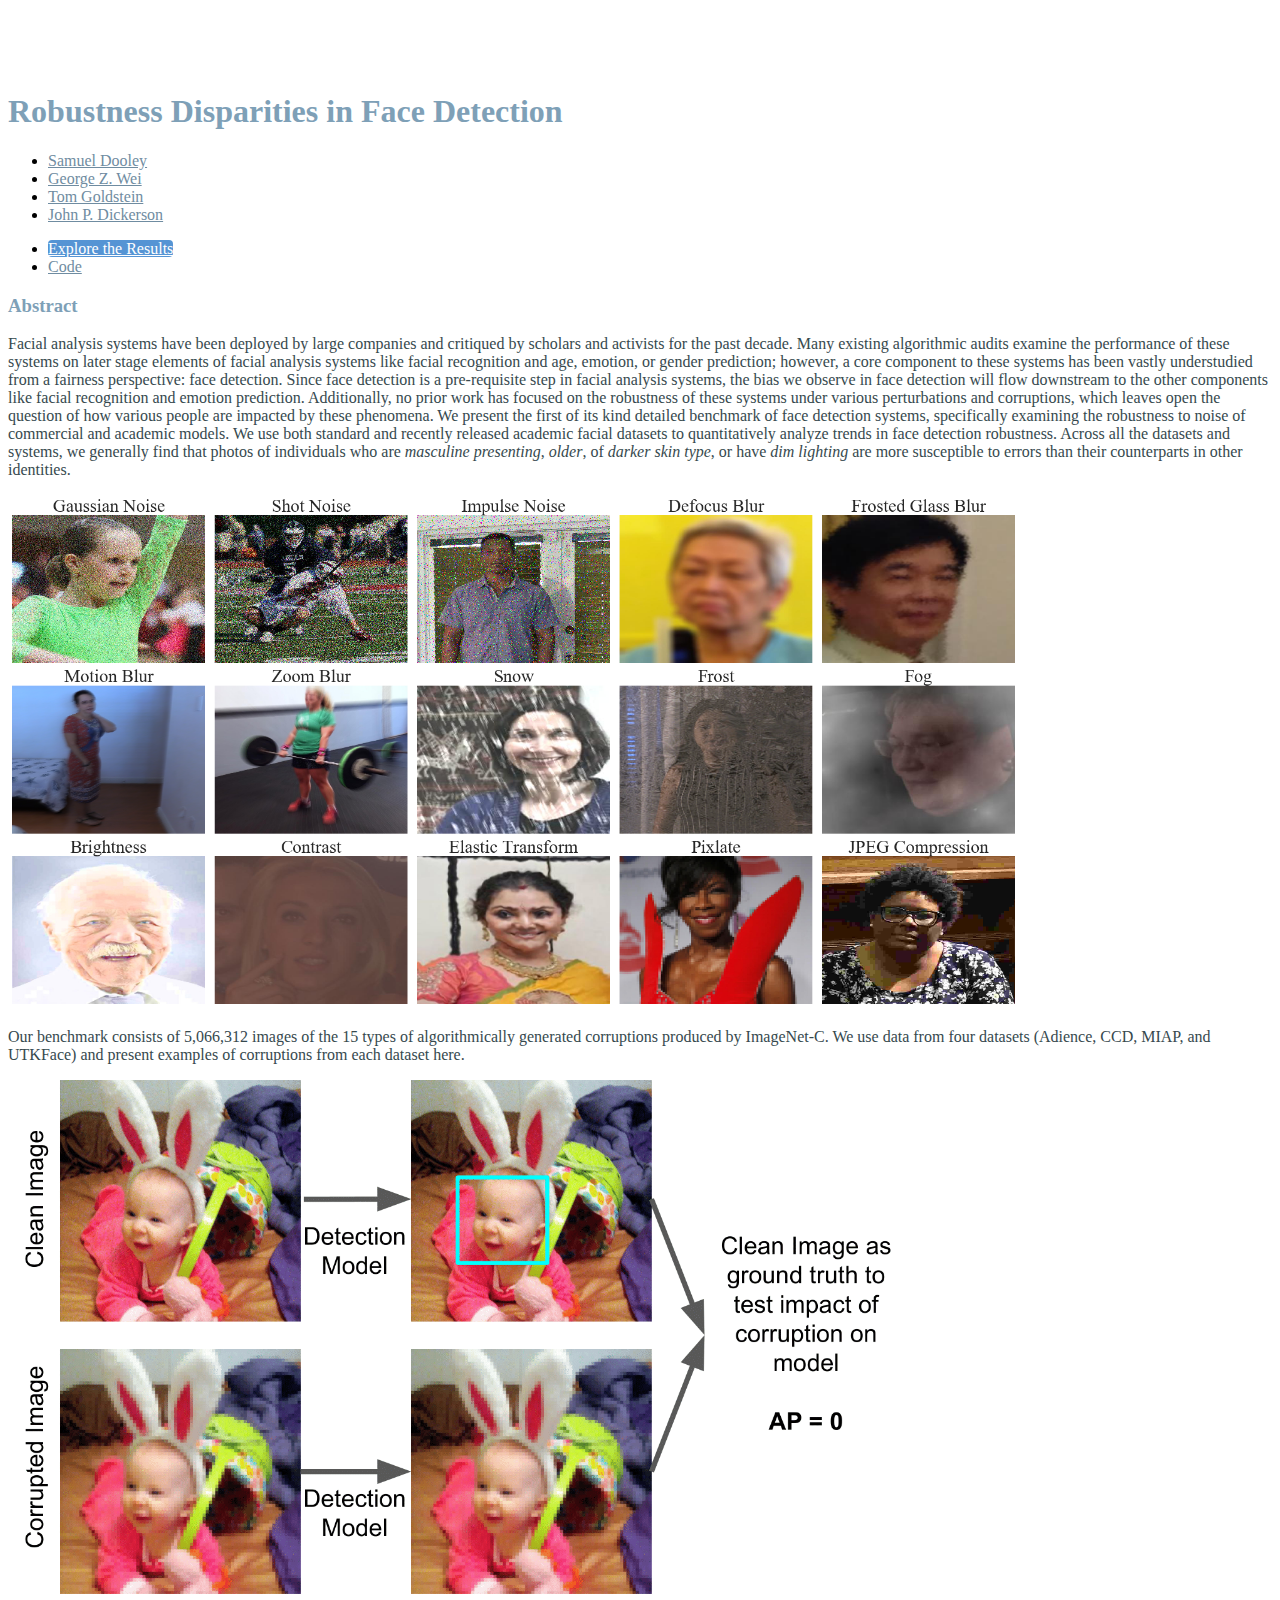
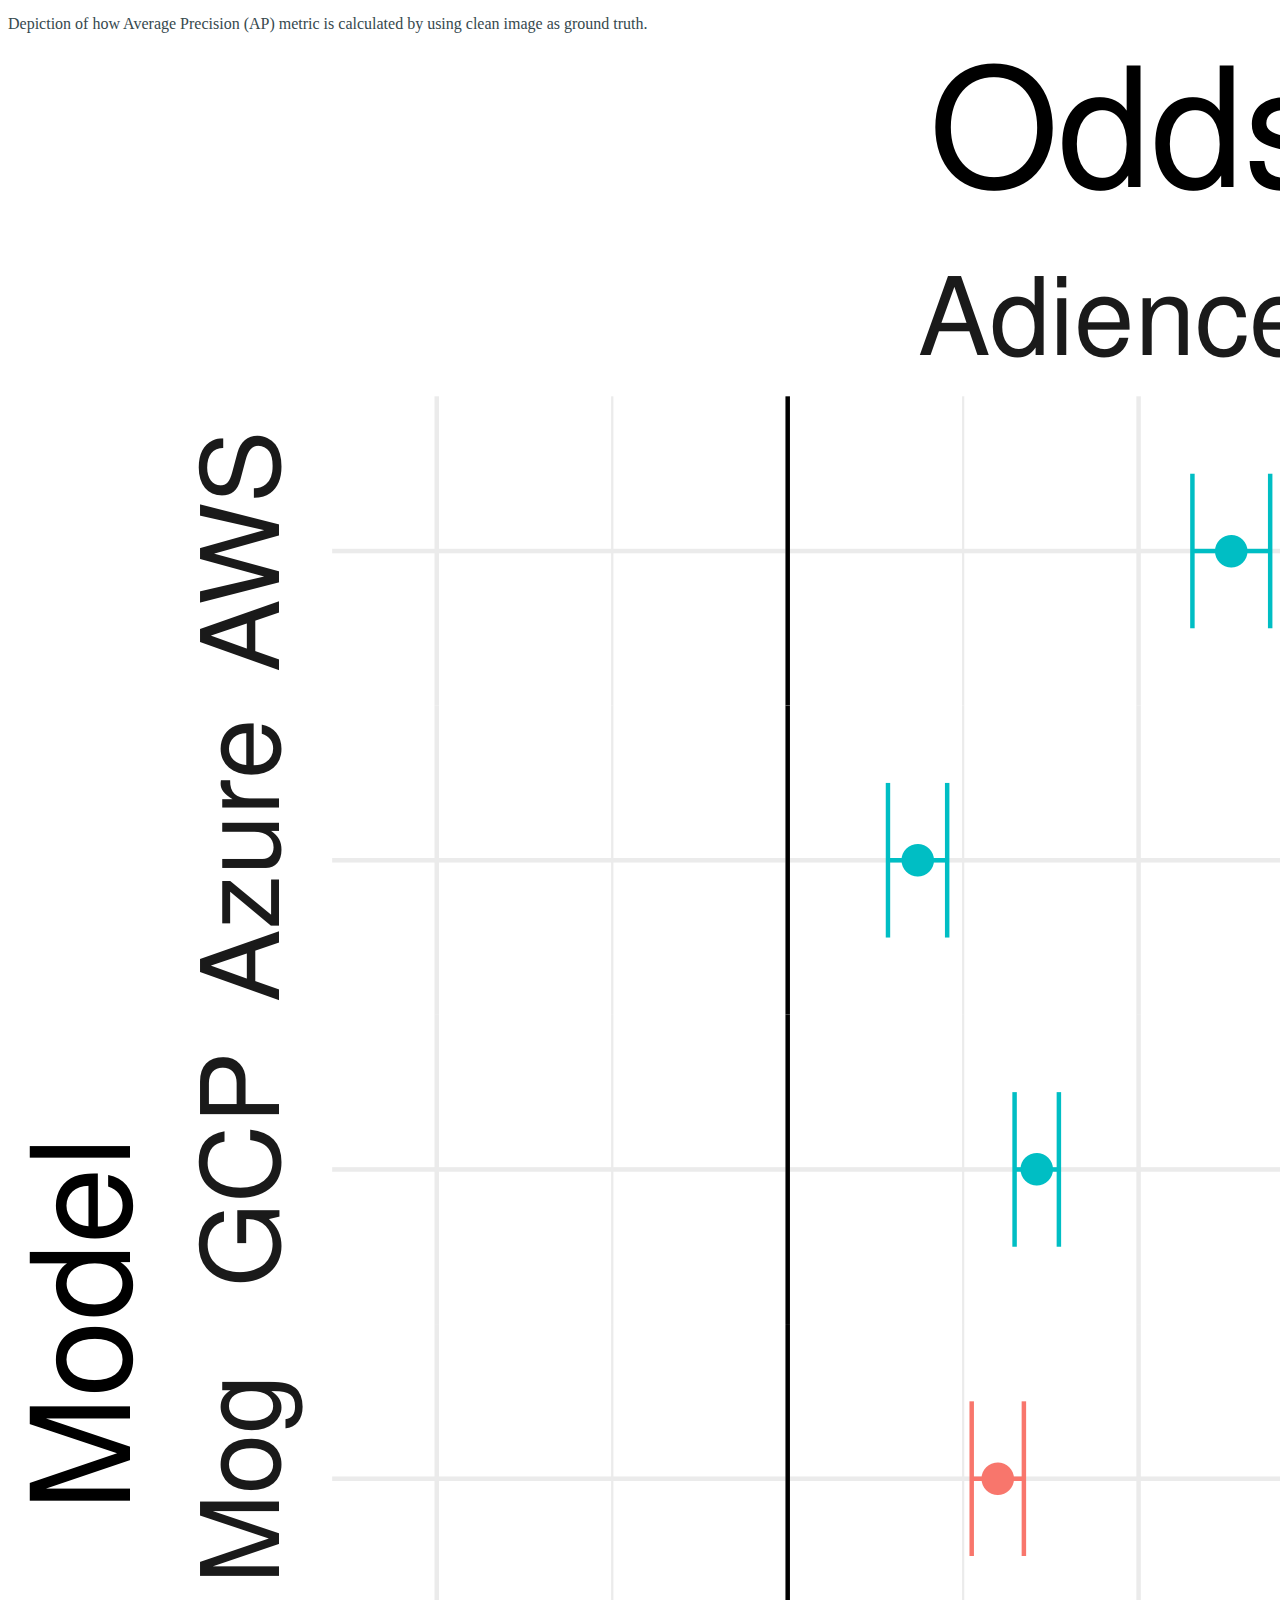
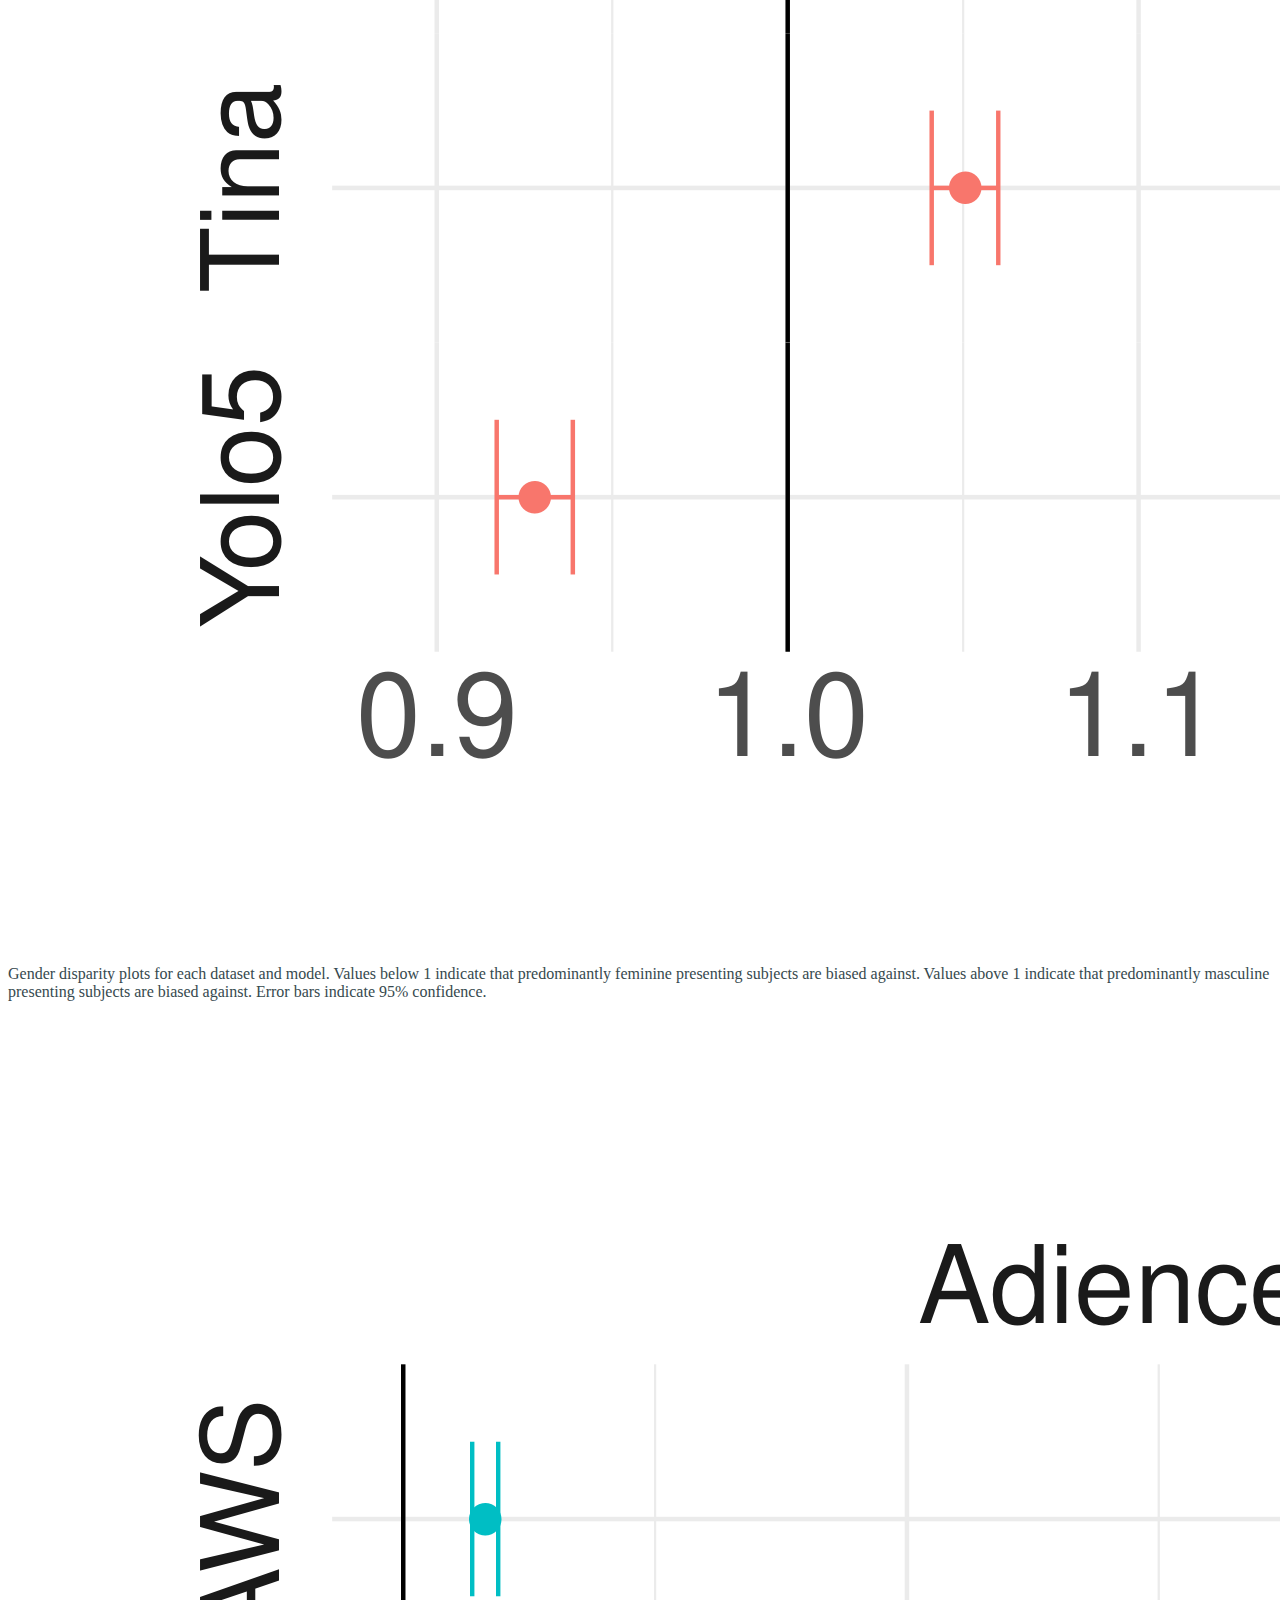
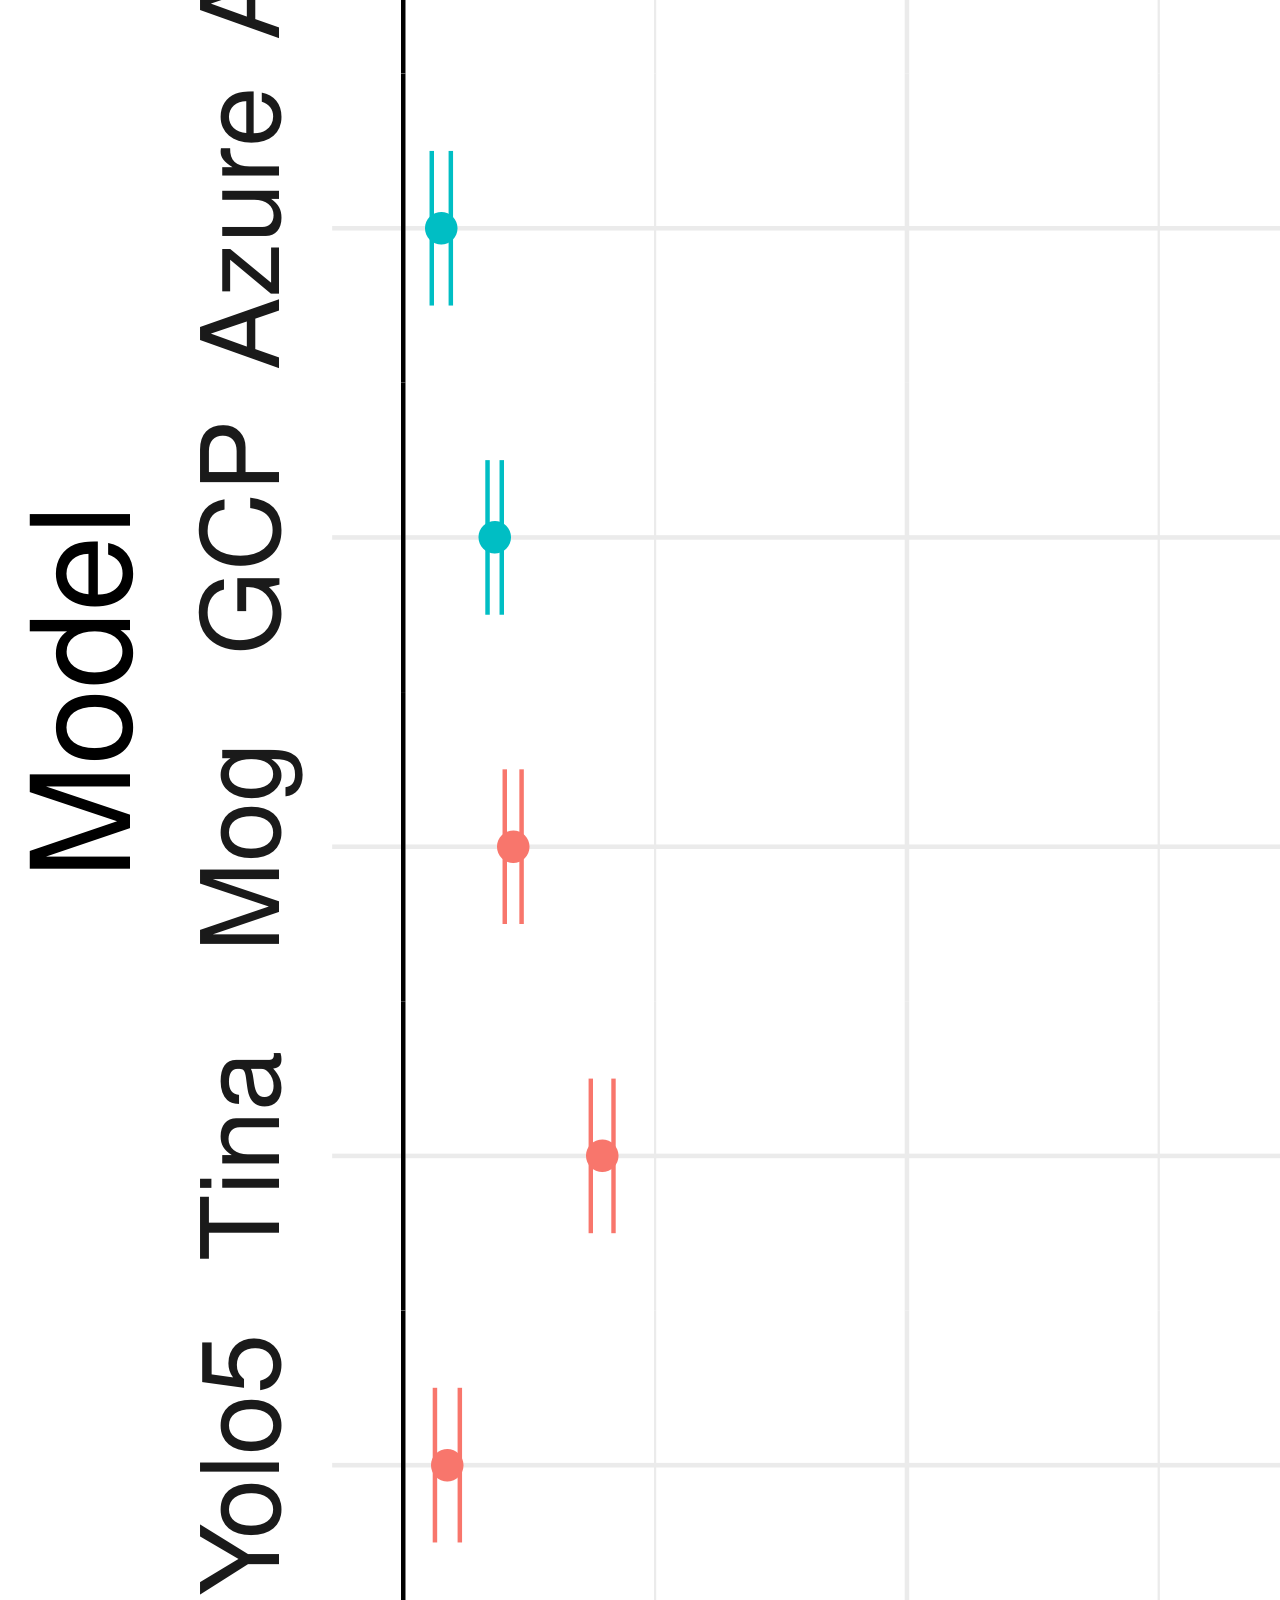
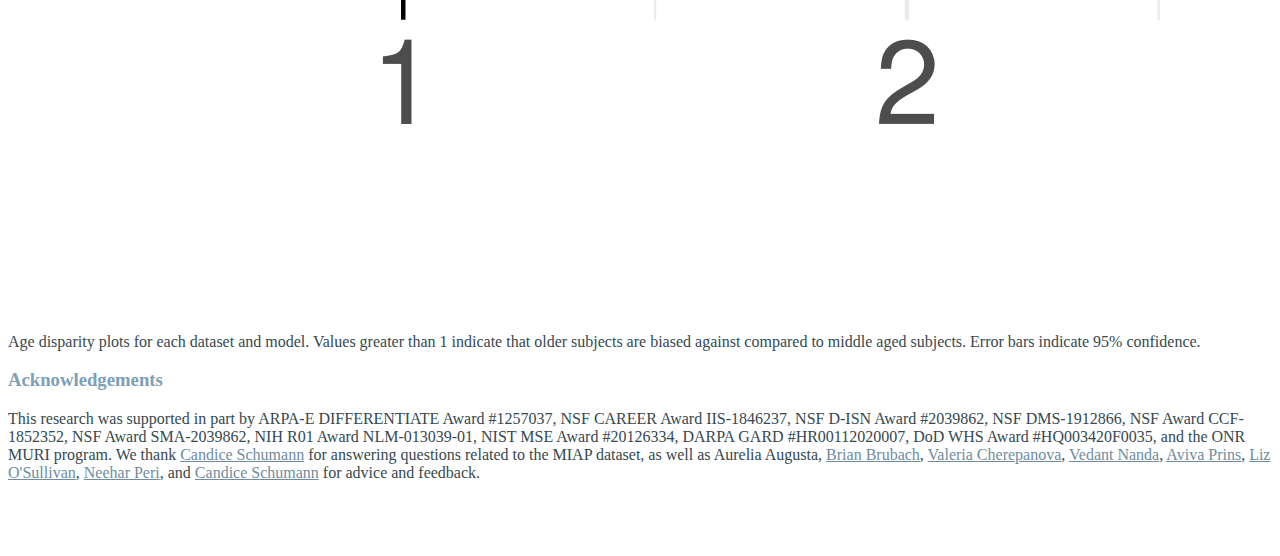
==== commit e41dc490: "Created .btn-robustness to be a contrasting button" ====
--- a/docs/index.html
+++ b/docs/index.html
@@ -60,7 +60,11 @@
           </ul>
           <ul class="nav nav-tabs justify-content-center">
             <li class="nav-item">
-              <a class="nav-link robustness-link" href="./results">Explore the Results</a>
+              <a
+                class="nav-link robustness-link btn-robustness"
+                href="./results"
+                >Explore the Results</a
+              >
             </li>
             <li class="nav-item">
               <a
@@ -141,7 +145,6 @@
             aged subjects. Error bars indicate 95% confidence.
           </p>
 
-
           <h3 class="display-6 text-center">Acknowledgements</h3>
           <p class="fs-5">
             This research was supported in part by ARPA-E DIFFERENTIATE Award
--- a/docs/styles.css
+++ b/docs/styles.css
@@ -4,6 +4,8 @@
     --link-active: #597081;
     --caption: #9EB9D1;
     --text: #36494E;
+    --button: #5594D4;
+    --button-active: #4B8FD2;
 }
 
 .c3-line {
@@ -68,3 +70,15 @@
 p, .form-control {
     color: var(--text);
 }
+
+.btn-robustness {
+    color: white;
+    background-color: var(--button) !important;
+    border-color: var(--button) !important;
+}
+
+.btn-robustness:hover {
+    color: white;
+    background-color: var(--button-active) !important;
+    border-color: var(--button-active) !important;
+}